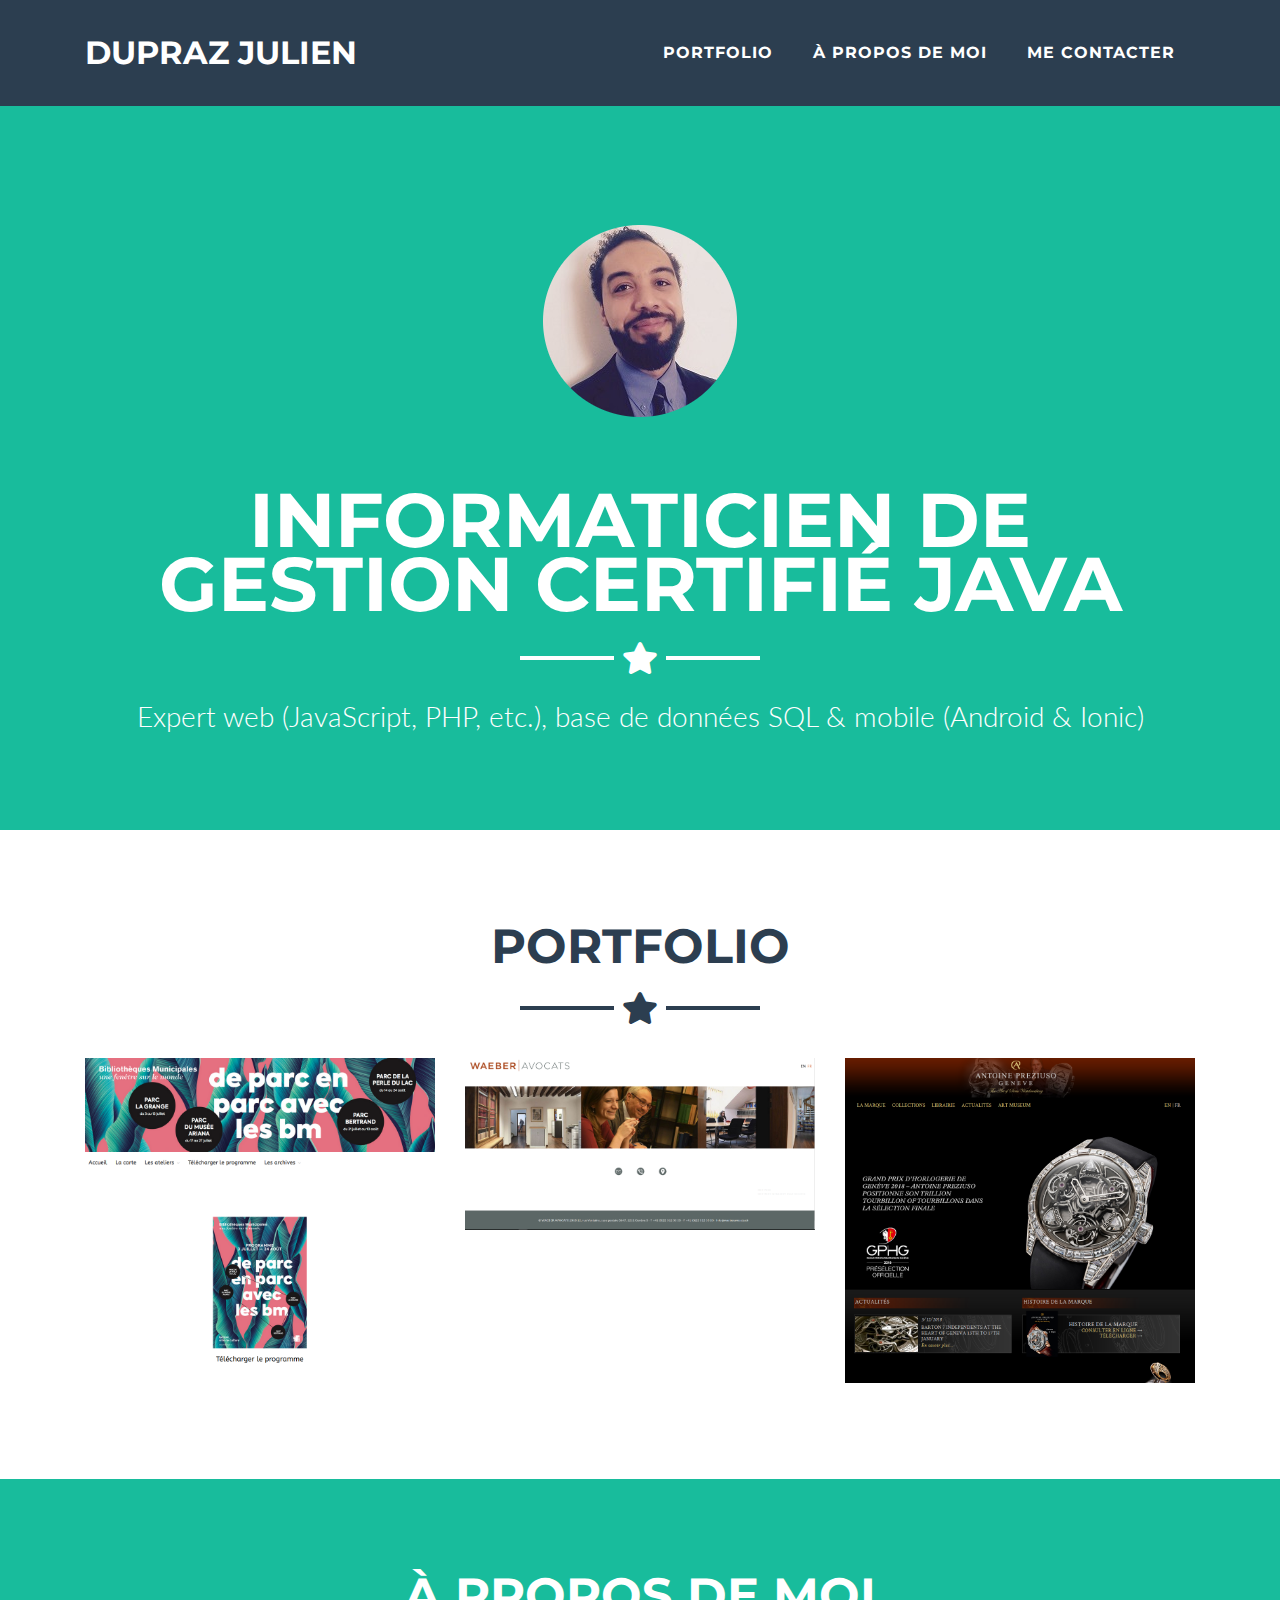
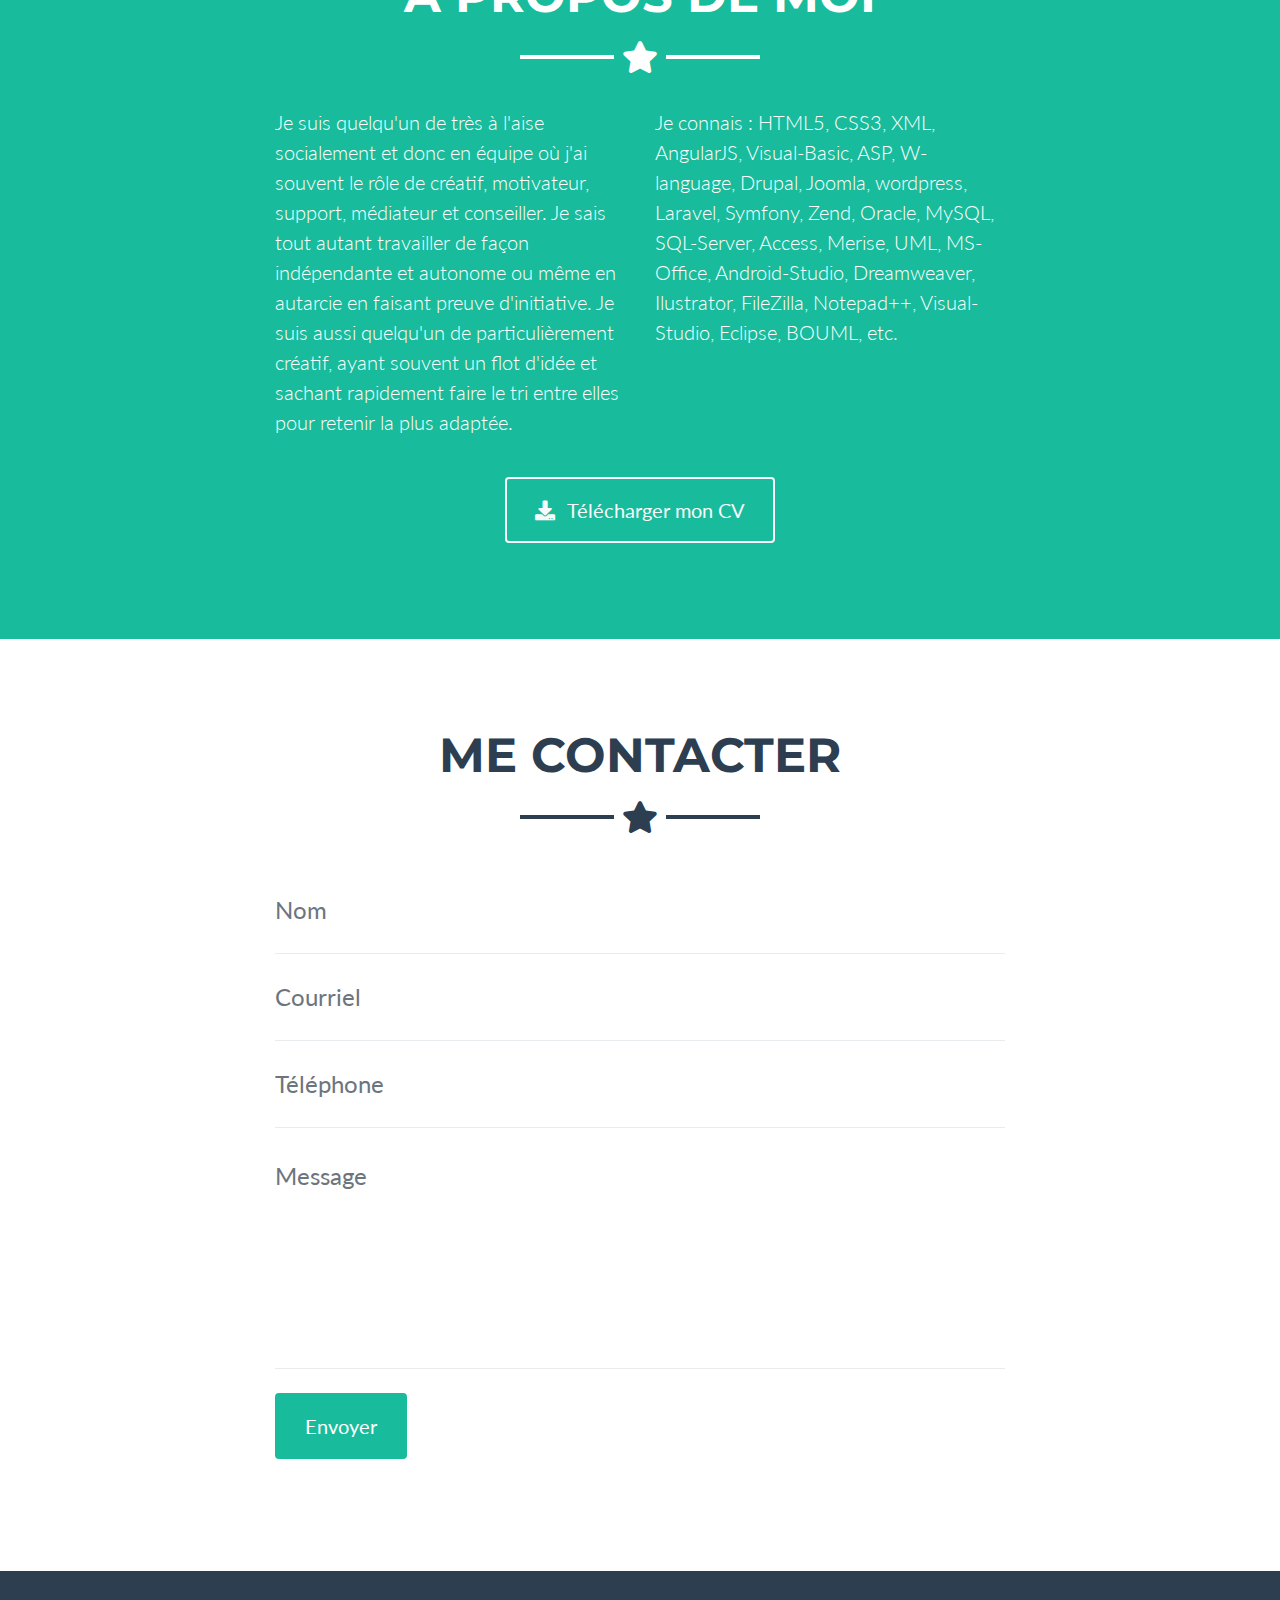
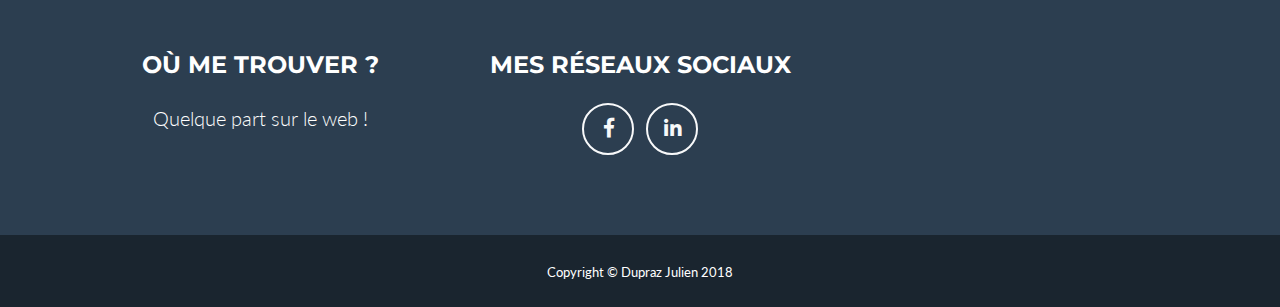
==== index.html @ ced437d7 "Initial Commit" ====
<!DOCTYPE html>
<html lang="en">

  <head>

    <meta charset="utf-8">
    <meta name="viewport" content="width=device-width, initial-scale=1, shrink-to-fit=no">
    <meta name="description" content="">
    <meta name="author" content="">

    <title>Dupraz Julien - Portfolio</title>

    <!-- Bootstrap core CSS -->
    <link href="vendor/bootstrap/css/bootstrap.min.css" rel="stylesheet">

    <!-- Custom fonts for this template -->
    <link href="vendor/fontawesome-free/css/all.min.css" rel="stylesheet" type="text/css">
    <link href="https://fonts.googleapis.com/css?family=Montserrat:400,700" rel="stylesheet" type="text/css">
    <link href="https://fonts.googleapis.com/css?family=Lato:400,700,400italic,700italic" rel="stylesheet" type="text/css">

    <!-- Plugin CSS -->
    <link href="vendor/magnific-popup/magnific-popup.css" rel="stylesheet" type="text/css">

    <!-- Custom styles for this template -->
    <link href="css/freelancer.min.css" rel="stylesheet">

  </head>

  <body id="page-top">

    <!-- Navigation -->
    <nav class="navbar navbar-expand-lg bg-secondary fixed-top text-uppercase" id="mainNav">
      <div class="container">
        <a class="navbar-brand js-scroll-trigger" href="#page-top">Dupraz Julien</a>
        <button class="navbar-toggler navbar-toggler-right text-uppercase bg-primary text-white rounded" type="button" data-toggle="collapse" data-target="#navbarResponsive" aria-controls="navbarResponsive" aria-expanded="false" aria-label="Toggle navigation">
          Menu
          <i class="fas fa-bars"></i>
        </button>
        <div class="collapse navbar-collapse" id="navbarResponsive">
          <ul class="navbar-nav ml-auto">
            <li class="nav-item mx-0 mx-lg-1">
              <a class="nav-link py-3 px-0 px-lg-3 rounded js-scroll-trigger" href="#portfolio">Portfolio</a>
            </li>
            <li class="nav-item mx-0 mx-lg-1">
              <a class="nav-link py-3 px-0 px-lg-3 rounded js-scroll-trigger" href="#about">À propos de moi</a>
            </li>
            <li class="nav-item mx-0 mx-lg-1">
              <a class="nav-link py-3 px-0 px-lg-3 rounded js-scroll-trigger" href="#contact">Me contacter</a>
            </li>
          </ul>
        </div>
      </div>
    </nav>

    <!-- Header -->
    <header class="masthead bg-primary text-white text-center">
      <div class="container">
        <img class="img-fluid mb-5 d-block mx-auto" src="img/profil.png" alt="">
        <h1 class="text-uppercase mb-0">Informaticien de gestion certifié Java</h1>
        <hr class="star-light">
        <h2 class="font-weight-light mb-0">Expert web (JavaScript, PHP, etc.), base de données SQL & mobile (Android & Ionic)</h2>
      </div>
    </header>

    <!-- Portfolio Grid Section -->
    <section class="portfolio" id="portfolio">
      <div class="container">
        <h2 class="text-center text-uppercase text-secondary mb-0">Portfolio</h2>
        <hr class="star-dark mb-5">
        <div class="row">
          <div class="col-md-6 col-lg-4">
            <a class="portfolio-item d-block mx-auto" href="#portfolio-modal-1">
              <div class="portfolio-item-caption d-flex position-absolute h-100 w-100">
                <div class="portfolio-item-caption-content my-auto w-100 text-center text-white">
                  <i class="fas fa-search-plus fa-3x"></i>
                </div>
              </div>
              <img class="img-fluid" src="img/portfolio/BM.PNG" alt="">
            </a>
          </div>
          <div class="col-md-6 col-lg-4">
            <a class="portfolio-item d-block mx-auto" href="#portfolio-modal-2">
              <div class="portfolio-item-caption d-flex position-absolute h-100 w-100">
                <div class="portfolio-item-caption-content my-auto w-100 text-center text-white">
                  <i class="fas fa-search-plus fa-3x"></i>
                </div>
              </div>
              <img class="img-fluid" src="img/portfolio/Waeber.PNG" alt="">
            </a>
          </div>
          <div class="col-md-6 col-lg-4">
            <a class="portfolio-item d-block mx-auto" href="#portfolio-modal-3">
              <div class="portfolio-item-caption d-flex position-absolute h-100 w-100">
                <div class="portfolio-item-caption-content my-auto w-100 text-center text-white">
                  <i class="fas fa-search-plus fa-3x"></i>
                </div>
              </div>
              <img class="img-fluid" src="img/portfolio/Antoine.PNG" alt="">
            </a>
          </div>
        <!-- <div class="col-md-6 col-lg-4">
            <a class="portfolio-item d-block mx-auto" href="#portfolio-modal-4">
              <div class="portfolio-item-caption d-flex position-absolute h-100 w-100">
                <div class="portfolio-item-caption-content my-auto w-100 text-center text-white">
                  <i class="fas fa-search-plus fa-3x"></i>
                </div>
              </div>
              <img class="img-fluid" src="img/portfolio/game.png" alt="">
            </a>
          </div>
          <div class="col-md-6 col-lg-4">
            <a class="portfolio-item d-block mx-auto" href="#portfolio-modal-5">
              <div class="portfolio-item-caption d-flex position-absolute h-100 w-100">
                <div class="portfolio-item-caption-content my-auto w-100 text-center text-white">
                  <i class="fas fa-search-plus fa-3x"></i>
                </div>
              </div>
              <img class="img-fluid" src="img/portfolio/safe.png" alt="">
            </a>
          </div>
          <div class="col-md-6 col-lg-4">
            <a class="portfolio-item d-block mx-auto" href="#portfolio-modal-6">
              <div class="portfolio-item-caption d-flex position-absolute h-100 w-100">
                <div class="portfolio-item-caption-content my-auto w-100 text-center text-white">
                  <i class="fas fa-search-plus fa-3x"></i>
                </div>
              </div>
              <img class="img-fluid" src="img/portfolio/submarine.png" alt="">
            </a>
          </div> -->
        </div> 
      </div> 
    </section>

    <!-- About Section -->
    <section class="bg-primary text-white mb-0" id="about">
      <div class="container">
        <h2 class="text-center text-uppercase text-white">À propos de moi</h2>
        <hr class="star-light mb-5">
        <div class="row">
          <div class="col-lg-4 ml-auto">
            <p class="lead">Je suis quelqu'un de très à l'aise socialement et donc en équipe où j'ai souvent le rôle de créatif, motivateur, support, médiateur et conseiller. Je sais tout autant travailler de façon indépendante et autonome ou même en autarcie en faisant preuve d'initiative. Je suis aussi quelqu'un de particulièrement créatif, ayant souvent un flot d'idée et sachant rapidement faire le tri entre elles pour retenir la plus adaptée.</p>
          </div>
          <div class="col-lg-4 mr-auto">
            <p class="lead">Je connais : HTML5, CSS3, XML, AngularJS, Visual-Basic, ASP, W-language, Drupal, Joomla, wordpress, Laravel, Symfony, Zend, Oracle, MySQL, SQL-Server, Access, Merise, UML, MS-Office, Android-Studio, Dreamweaver, Ilustrator, FileZilla, Notepad++, Visual-Studio, Eclipse, BOUML, etc.</p>
          </div>
        </div>
        <div class="text-center mt-4">
          <a class="btn btn-xl btn-outline-light" href="doc/Dupraz Julien - Curriculum vitae.pdf">
            <i class="fas fa-download mr-2"></i>
            Télécharger mon CV
          </a>
        </div>
      </div>
    </section>

    <!-- Contact Section -->
    <section id="contact">
      <div class="container">
        <h2 class="text-center text-uppercase text-secondary mb-0">Me contacter</h2>
        <hr class="star-dark mb-5">
        <div class="row">
          <div class="col-lg-8 mx-auto">
            <!-- To configure the contact form email address, go to mail/contact_me.php and update the email address in the PHP file on line 19. -->
            <!-- The form should work on most web servers, but if the form is not working you may need to configure your web server differently. -->
            <form name="sentMessage" id="contactForm" novalidate="novalidate">
              <div class="control-group">
                <div class="form-group floating-label-form-group controls mb-0 pb-2">
                  <label>Nom</label>
                  <input class="form-control" id="name" type="text" placeholder="Nom" required="required" data-validation-required-message="Please enter your name.">
                  <p class="help-block text-danger"></p>
                </div>
              </div>
              <div class="control-group">
                <div class="form-group floating-label-form-group controls mb-0 pb-2">
                  <label>Courriel</label>
                  <input class="form-control" id="email" type="email" placeholder="Courriel" required="required" data-validation-required-message="Please enter your email address.">
                  <p class="help-block text-danger"></p>
                </div>
              </div>
              <div class="control-group">
                <div class="form-group floating-label-form-group controls mb-0 pb-2">
                  <label>Téléphone</label>
                  <input class="form-control" id="phone" type="tel" placeholder="Téléphone" required="required" data-validation-required-message="Please enter your phone number.">
                  <p class="help-block text-danger"></p>
                </div>
              </div>
              <div class="control-group">
                <div class="form-group floating-label-form-group controls mb-0 pb-2">
                  <label>Message</label>
                  <textarea class="form-control" id="message" rows="5" placeholder="Message" required="required" data-validation-required-message="Please enter a message."></textarea>
                  <p class="help-block text-danger"></p>
                </div>
              </div>
              <br>
              <div id="success"></div>
              <div class="form-group">
                <button type="submit" class="btn btn-primary btn-xl" id="sendMessageButton">Envoyer</button>
              </div>
            </form>
          </div>
        </div>
      </div>
    </section>

    <!-- Footer -->
    <footer class="footer text-center">
      <div class="container">
        <div class="row">
          <div class="col-md-4 mb-5 mb-lg-0">
            <h4 class="text-uppercase mb-4">Où me trouver ?</h4>
            <p class="lead mb-0">Quelque part sur le web ! </p>
              
          </div>
          <div class="col-md-4 mb-5 mb-lg-0">
            <h4 class="text-uppercase mb-4">Mes réseaux sociaux </h4>
            <ul class="list-inline mb-0">
              <li class="list-inline-item">
                <a class="btn btn-outline-light btn-social text-center rounded-circle" href="https://www.facebook.com/julien.dupraz.31">
                  <i class="fab fa-fw fa-facebook-f"></i>
                </a>
              </li>
             <!-- <li class="list-inline-item">
                <a class="btn btn-outline-light btn-social text-center rounded-circle" href="#">
                  <i class="fab fa-fw fa-google-plus-g"></i>
                </a>
              </li>-->
            <!--  <li class="list-inline-item">
                <a class="btn btn-outline-light btn-social text-center rounded-circle" href="#">
                  <i class="fab fa-fw fa-twitter"></i>
                </a>
              </li>-->
              <li class="list-inline-item">
                <a class="btn btn-outline-light btn-social text-center rounded-circle" href="https://www.linkedin.com/in/julien-dupraz-b494b4a5/">
                  <i class="fab fa-fw fa-linkedin-in"></i>
                </a>
              </li>
            <!--  <li class="list-inline-item">
                <a class="btn btn-outline-light btn-social text-center rounded-circle" href="#">
                  <i class="fab fa-fw fa-dribbble"></i>
                </a>
              </li>-->
            </ul>
          </div>
        <!--  <div class="col-md-4">
            <h4 class="text-uppercase mb-4">About Freelancer</h4>
            <p class="lead mb-0">Freelance is a free to use, open source Bootstrap theme created by
              <a href="http://startbootstrap.com">Start Bootstrap</a>.</p>
          </div>
        </div> -->
      </div>
    </footer>

    <div class="copyright py-4 text-center text-white">
      <div class="container">
        <small>Copyright &copy; Dupraz Julien 2018</small>
      </div>
    </div>

    <!-- Scroll to Top Button (Only visible on small and extra-small screen sizes) -->
    <div class="scroll-to-top d-lg-none position-fixed ">
      <a class="js-scroll-trigger d-block text-center text-white rounded" href="#page-top">
        <i class="fa fa-chevron-up"></i>
      </a>
    </div>

    <!-- Portfolio Modals -->

    <!-- Portfolio Modal 1 -->
    <div class="portfolio-modal mfp-hide" id="portfolio-modal-1">
      <div class="portfolio-modal-dialog bg-white">
        <a class="close-button d-none d-md-block portfolio-modal-dismiss" href="#">
          <i class="fa fa-3x fa-times"></i>
        </a>
        <div class="container text-center">
          <div class="row">
            <div class="col-lg-8 mx-auto">
              <h2 class="text-secondary text-uppercase mb-0">De parcs en parcs - Pour la bibliothèque municipale</h2>
              <hr class="star-dark mb-5">
              <img class="img-fluid mb-5" src="img/portfolio/BM.PNG" alt="">
              <p class="mb-5">Développement d'un site pour mettre en avant les activités numériques de la bibliothèque municipale. <a href="http://www.mediationbm.ch">Voir le site ici</a> </p>
              <a class="btn btn-primary btn-lg rounded-pill portfolio-modal-dismiss" href="#">
                <i class="fa fa-close"></i>
                Fermer</a>
            </div>
          </div>
        </div>
      </div>
    </div>

    <!-- Portfolio Modal 2 -->
    <div class="portfolio-modal mfp-hide" id="portfolio-modal-2">
      <div class="portfolio-modal-dialog bg-white">
        <a class="close-button d-none d-md-block portfolio-modal-dismiss" href="#">
          <i class="fa fa-3x fa-times"></i>
        </a>
        <div class="container text-center">
          <div class="row">
            <div class="col-lg-8 mx-auto">
              <h2 class="text-secondary text-uppercase mb-0">Site d'entreprise - Pour Waeber Avocats</h2>
              <hr class="star-dark mb-5">
              <img class="img-fluid mb-5" src="img/portfolio/Waeber.PNG" alt="">
              <p class="mb-5">Développement d'un présententant le cabinet, ses avocats, ses activités, publications, etc. <a href="https://www.waeberavocats.ch">Voir le site ici</a></p>
              <a class="btn btn-primary btn-lg rounded-pill portfolio-modal-dismiss" href="#">
                <i class="fa fa-close"></i>
                Fermer</a>
            </div>
          </div>
        </div>
      </div>
    </div>

    <!-- Portfolio Modal 3 -->
    <div class="portfolio-modal mfp-hide" id="portfolio-modal-3">
      <div class="portfolio-modal-dialog bg-white">
        <a class="close-button d-none d-md-block portfolio-modal-dismiss" href="#">
          <i class="fa fa-3x fa-times"></i>
        </a>
        <div class="container text-center">
          <div class="row">
            <div class="col-lg-8 mx-auto">
              <h2 class="text-secondary text-uppercase mb-0">Site vitrine - Pour Antoine Preziuso</h2>
              <hr class="star-dark mb-5">
              <img class="img-fluid mb-5" src="img/portfolio/Antoine.PNG" alt="">
              <p class="mb-5">Développment d'un site vitrine montrant le savoir faire et les technologies utilisées lors de la création de montre de luxe par Antoine Preziuso. <a href="http://www.antoine-preziuso.com/fr/">Voir le site ici</a></p>
              <a class="btn btn-primary btn-lg rounded-pill portfolio-modal-dismiss" href="#">
                <i class="fa fa-close"></i>
                Femer</a>
            </div>
          </div>
        </div>
      </div>
    </div>

    <!-- Portfolio Modal 4 -->
    <!--<div class="portfolio-modal mfp-hide" id="portfolio-modal-4">
      <div class="portfolio-modal-dialog bg-white">
        <a class="close-button d-none d-md-block portfolio-modal-dismiss" href="#">
          <i class="fa fa-3x fa-times"></i>
        </a>
        <div class="container text-center">
          <div class="row">
            <div class="col-lg-8 mx-auto">
              <h2 class="text-secondary text-uppercase mb-0">Project Name</h2>
              <hr class="star-dark mb-5">
              <img class="img-fluid mb-5" src="img/portfolio/game.png" alt="">
              <p class="mb-5">Lorem ipsum dolor sit amet, consectetur adipisicing elit. Mollitia neque assumenda ipsam nihil, molestias magnam, recusandae quos quis inventore quisquam velit asperiores, vitae? Reprehenderit soluta, eos quod consequuntur itaque. Nam.</p>
              <a class="btn btn-primary btn-lg rounded-pill portfolio-modal-dismiss" href="#">
                <i class="fa fa-close"></i>
                Close Project</a>
            </div>
          </div>
        </div>
      </div>
    </div> -->

    <!-- Portfolio Modal 5 -->
    <!--<div class="portfolio-modal mfp-hide" id="portfolio-modal-5">
      <div class="portfolio-modal-dialog bg-white">
        <a class="close-button d-none d-md-block portfolio-modal-dismiss" href="#">
          <i class="fa fa-3x fa-times"></i>
        </a>
        <div class="container text-center">
          <div class="row">
            <div class="col-lg-8 mx-auto">
              <h2 class="text-secondary text-uppercase mb-0">Project Name</h2>
              <hr class="star-dark mb-5">
              <img class="img-fluid mb-5" src="img/portfolio/safe.png" alt="">
              <p class="mb-5">Lorem ipsum dolor sit amet, consectetur adipisicing elit. Mollitia neque assumenda ipsam nihil, molestias magnam, recusandae quos quis inventore quisquam velit asperiores, vitae? Reprehenderit soluta, eos quod consequuntur itaque. Nam.</p>
              <a class="btn btn-primary btn-lg rounded-pill portfolio-modal-dismiss" href="#">
                <i class="fa fa-close"></i>
                Close Project</a>
            </div>
          </div>
        </div>
      </div>
    </div> -->

    <!-- Portfolio Modal 6 -->
    <!--<div class="portfolio-modal mfp-hide" id="portfolio-modal-6">
      <div class="portfolio-modal-dialog bg-white">
        <a class="close-button d-none d-md-block portfolio-modal-dismiss" href="#">
          <i class="fa fa-3x fa-times"></i>
        </a>
        <div class="container text-center">
          <div class="row">
            <div class="col-lg-8 mx-auto">
              <h2 class="text-secondary text-uppercase mb-0">Project Name</h2>
              <hr class="star-dark mb-5">
              <img class="img-fluid mb-5" src="img/portfolio/submarine.png" alt="">
              <p class="mb-5">Lorem ipsum dolor sit amet, consectetur adipisicing elit. Mollitia neque assumenda ipsam nihil, molestias magnam, recusandae quos quis inventore quisquam velit asperiores, vitae? Reprehenderit soluta, eos quod consequuntur itaque. Nam.</p>
              <a class="btn btn-primary btn-lg rounded-pill portfolio-modal-dismiss" href="#">
                <i class="fa fa-close"></i>
                Close Project</a>
            </div>
          </div>
        </div>
      </div>
    </div> -->

    <!-- Bootstrap core JavaScript -->
    <script src="vendor/jquery/jquery.min.js"></script>
    <script src="vendor/bootstrap/js/bootstrap.bundle.min.js"></script>

    <!-- Plugin JavaScript -->
    <script src="vendor/jquery-easing/jquery.easing.min.js"></script>
    <script src="vendor/magnific-popup/jquery.magnific-popup.min.js"></script>

    <!-- Contact Form JavaScript -->
    <script src="js/jqBootstrapValidation.js"></script>
    <script src="js/contact_me.js"></script>

    <!-- Custom scripts for this template -->
    <script src="js/freelancer.min.js"></script>

  </body>

</html>
---- vendor/fontawesome-free/css/all.min.css ----
/*!
 * Font Awesome Free 5.3.1 by @fontawesome - https://fontawesome.com
 * License - https://fontawesome.com/license/free (Icons: CC BY 4.0, Fonts: SIL OFL 1.1, Code: MIT License)
 */
.fa,.fab,.fal,.far,.fas{-moz-osx-font-smoothing:grayscale;-webkit-font-smoothing:antialiased;display:inline-block;font-style:normal;font-variant:normal;text-rendering:auto;line-height:1}.fa-lg{font-size:1.33333em;line-height:.75em;vertical-align:-.0667em}.fa-xs{font-size:.75em}.fa-sm{font-size:.875em}.fa-1x{font-size:1em}.fa-2x{font-size:2em}.fa-3x{font-size:3em}.fa-4x{font-size:4em}.fa-5x{font-size:5em}.fa-6x{font-size:6em}.fa-7x{font-size:7em}.fa-8x{font-size:8em}.fa-9x{font-size:9em}.fa-10x{font-size:10em}.fa-fw{text-align:center;width:1.25em}.fa-ul{list-style-type:none;margin-left:2.5em;padding-left:0}.fa-ul>li{position:relative}.fa-li{left:-2em;position:absolute;text-align:center;width:2em;line-height:inherit}.fa-border{border:.08em solid #eee;border-radius:.1em;padding:.2em .25em .15em}.fa-pull-left{float:left}.fa-pull-right{float:right}.fa.fa-pull-left,.fab.fa-pull-left,.fal.fa-pull-left,.far.fa-pull-left,.fas.fa-pull-left{margin-right:.3em}.fa.fa-pull-right,.fab.fa-pull-right,.fal.fa-pull-right,.far.fa-pull-right,.fas.fa-pull-right{margin-left:.3em}.fa-spin{animation:fa-spin 2s infinite linear}.fa-pulse{animation:fa-spin 1s infinite steps(8)}@keyframes fa-spin{0%{transform:rotate(0deg)}to{transform:rotate(1turn)}}.fa-rotate-90{-ms-filter:"progid:DXImageTransform.Microsoft.BasicImage(rotation=1)";transform:rotate(90deg)}.fa-rotate-180{-ms-filter:"progid:DXImageTransform.Microsoft.BasicImage(rotation=2)";transform:rotate(180deg)}.fa-rotate-270{-ms-filter:"progid:DXImageTransform.Microsoft.BasicImage(rotation=3)";transform:rotate(270deg)}.fa-flip-horizontal{-ms-filter:"progid:DXImageTransform.Microsoft.BasicImage(rotation=0, mirror=1)";transform:scaleX(-1)}.fa-flip-vertical{transform:scaleY(-1)}.fa-flip-horizontal.fa-flip-vertical,.fa-flip-vertical{-ms-filter:"progid:DXImageTransform.Microsoft.BasicImage(rotation=2, mirror=1)"}.fa-flip-horizontal.fa-flip-vertical{transform:scale(-1)}:root .fa-flip-horizontal,:root .fa-flip-vertical,:root .fa-rotate-90,:root .fa-rotate-180,:root .fa-rotate-270{-webkit-filter:none;filter:none}.fa-stack{display:inline-block;height:2em;line-height:2em;position:relative;vertical-align:middle;width:2em}.fa-stack-1x,.fa-stack-2x{left:0;position:absolute;text-align:center;width:100%}.fa-stack-1x{line-height:inherit}.fa-stack-2x{font-size:2em}.fa-inverse{color:#fff}.fa-500px:before{content:"\f26e"}.fa-accessible-icon:before{content:"\f368"}.fa-accusoft:before{content:"\f369"}.fa-ad:before{content:"\f641"}.fa-address-book:before{content:"\f2b9"}.fa-address-card:before{content:"\f2bb"}.fa-adjust:before{content:"\f042"}.fa-adn:before{content:"\f170"}.fa-adversal:before{content:"\f36a"}.fa-affiliatetheme:before{content:"\f36b"}.fa-air-freshener:before{content:"\f5d0"}.fa-algolia:before{content:"\f36c"}.fa-align-center:before{content:"\f037"}.fa-align-justify:before{content:"\f039"}.fa-align-left:before{content:"\f036"}.fa-align-right:before{content:"\f038"}.fa-alipay:before{content:"\f642"}.fa-allergies:before{content:"\f461"}.fa-amazon:before{content:"\f270"}.fa-amazon-pay:before{content:"\f42c"}.fa-ambulance:before{content:"\f0f9"}.fa-american-sign-language-interpreting:before{content:"\f2a3"}.fa-amilia:before{content:"\f36d"}.fa-anchor:before{content:"\f13d"}.fa-android:before{content:"\f17b"}.fa-angellist:before{content:"\f209"}.fa-angle-double-down:before{content:"\f103"}.fa-angle-double-left:before{content:"\f100"}.fa-angle-double-right:before{content:"\f101"}.fa-angle-double-up:before{content:"\f102"}.fa-angle-down:before{content:"\f107"}.fa-angle-left:before{content:"\f104"}.fa-angle-right:before{content:"\f105"}.fa-angle-up:before{content:"\f106"}.fa-angry:before{content:"\f556"}.fa-angrycreative:before{content:"\f36e"}.fa-angular:before{content:"\f420"}.fa-ankh:before{content:"\f644"}.fa-app-store:before{content:"\f36f"}.fa-app-store-ios:before{content:"\f370"}.fa-apper:before{content:"\f371"}.fa-apple:before{content:"\f179"}.fa-apple-alt:before{content:"\f5d1"}.fa-apple-pay:before{content:"\f415"}.fa-archive:before{content:"\f187"}.fa-archway:before{content:"\f557"}.fa-arrow-alt-circle-down:before{content:"\f358"}.fa-arrow-alt-circle-left:before{content:"\f359"}.fa-arrow-alt-circle-right:before{content:"\f35a"}.fa-arrow-alt-circle-up:before{content:"\f35b"}.fa-arrow-circle-down:before{content:"\f0ab"}.fa-arrow-circle-left:before{content:"\f0a8"}.fa-arrow-circle-right:before{content:"\f0a9"}.fa-arrow-circle-up:before{content:"\f0aa"}.fa-arrow-down:before{content:"\f063"}.fa-arrow-left:before{content:"\f060"}.fa-arrow-right:before{content:"\f061"}.fa-arrow-up:before{content:"\f062"}.fa-arrows-alt:before{content:"\f0b2"}.fa-arrows-alt-h:before{content:"\f337"}.fa-arrows-alt-v:before{content:"\f338"}.fa-assistive-listening-systems:before{content:"\f2a2"}.fa-asterisk:before{content:"\f069"}.fa-asymmetrik:before{content:"\f372"}.fa-at:before{content:"\f1fa"}.fa-atlas:before{content:"\f558"}.fa-atom:before{content:"\f5d2"}.fa-audible:before{content:"\f373"}.fa-audio-description:before{content:"\f29e"}.fa-autoprefixer:before{content:"\f41c"}.fa-avianex:before{content:"\f374"}.fa-aviato:before{content:"\f421"}.fa-award:before{content:"\f559"}.fa-aws:before{content:"\f375"}.fa-backspace:before{content:"\f55a"}.fa-backward:before{content:"\f04a"}.fa-balance-scale:before{content:"\f24e"}.fa-ban:before{content:"\f05e"}.fa-band-aid:before{content:"\f462"}.fa-bandcamp:before{content:"\f2d5"}.fa-barcode:before{content:"\f02a"}.fa-bars:before{content:"\f0c9"}.fa-baseball-ball:before{content:"\f433"}.fa-basketball-ball:before{content:"\f434"}.fa-bath:before{content:"\f2cd"}.fa-battery-empty:before{content:"\f244"}.fa-battery-full:before{content:"\f240"}.fa-battery-half:before{content:"\f242"}.fa-battery-quarter:before{content:"\f243"}.fa-battery-three-quarters:before{content:"\f241"}.fa-bed:before{content:"\f236"}.fa-beer:before{content:"\f0fc"}.fa-behance:before{content:"\f1b4"}.fa-behance-square:before{content:"\f1b5"}.fa-bell:before{content:"\f0f3"}.fa-bell-slash:before{content:"\f1f6"}.fa-bezier-curve:before{content:"\f55b"}.fa-bible:before{content:"\f647"}.fa-bicycle:before{content:"\f206"}.fa-bimobject:before{content:"\f378"}.fa-binoculars:before{content:"\f1e5"}.fa-birthday-cake:before{content:"\f1fd"}.fa-bitbucket:before{content:"\f171"}.fa-bitcoin:before{content:"\f379"}.fa-bity:before{content:"\f37a"}.fa-black-tie:before{content:"\f27e"}.fa-blackberry:before{content:"\f37b"}.fa-blender:before{content:"\f517"}.fa-blind:before{content:"\f29d"}.fa-blogger:before{content:"\f37c"}.fa-blogger-b:before{content:"\f37d"}.fa-bluetooth:before{content:"\f293"}.fa-bluetooth-b:before{content:"\f294"}.fa-bold:before{content:"\f032"}.fa-bolt:before{content:"\f0e7"}.fa-bomb:before{content:"\f1e2"}.fa-bone:before{content:"\f5d7"}.fa-bong:before{content:"\f55c"}.fa-book:before{content:"\f02d"}.fa-book-open:before{content:"\f518"}.fa-book-reader:before{content:"\f5da"}.fa-bookmark:before{content:"\f02e"}.fa-bowling-ball:before{content:"\f436"}.fa-box:before{content:"\f466"}.fa-box-open:before{content:"\f49e"}.fa-boxes:before{content:"\f468"}.fa-braille:before{content:"\f2a1"}.fa-brain:before{content:"\f5dc"}.fa-briefcase:before{content:"\f0b1"}.fa-briefcase-medical:before{content:"\f469"}.fa-broadcast-tower:before{content:"\f519"}.fa-broom:before{content:"\f51a"}.fa-brush:before{content:"\f55d"}.fa-btc:before{content:"\f15a"}.fa-bug:before{content:"\f188"}.fa-building:before{content:"\f1ad"}.fa-bullhorn:before{content:"\f0a1"}.fa-bullseye:before{content:"\f140"}.fa-burn:before{content:"\f46a"}.fa-buromobelexperte:before{content:"\f37f"}.fa-bus:before{content:"\f207"}.fa-bus-alt:before{content:"\f55e"}.fa-business-time:before{content:"\f64a"}.fa-buysellads:before{content:"\f20d"}.fa-calculator:before{content:"\f1ec"}.fa-calendar:before{content:"\f133"}.fa-calendar-alt:before{content:"\f073"}.fa-calendar-check:before{content:"\f274"}.fa-calendar-minus:before{content:"\f272"}.fa-calendar-plus:before{content:"\f271"}.fa-calendar-times:before{content:"\f273"}.fa-camera:before{content:"\f030"}.fa-camera-retro:before{content:"\f083"}.fa-cannabis:before{content:"\f55f"}.fa-capsules:before{content:"\f46b"}.fa-car:before{content:"\f1b9"}.fa-car-alt:before{content:"\f5de"}.fa-car-battery:before{content:"\f5df"}.fa-car-crash:before{content:"\f5e1"}.fa-car-side:before{content:"\f5e4"}.fa-caret-down:before{content:"\f0d7"}.fa-caret-left:before{content:"\f0d9"}.fa-caret-right:before{content:"\f0da"}.fa-caret-square-down:before{content:"\f150"}.fa-caret-square-left:before{content:"\f191"}.fa-caret-square-right:before{content:"\f152"}.fa-caret-square-up:before{content:"\f151"}.fa-caret-up:before{content:"\f0d8"}.fa-cart-arrow-down:before{content:"\f218"}.fa-cart-plus:before{content:"\f217"}.fa-cc-amazon-pay:before{content:"\f42d"}.fa-cc-amex:before{content:"\f1f3"}.fa-cc-apple-pay:before{content:"\f416"}.fa-cc-diners-club:before{content:"\f24c"}.fa-cc-discover:before{content:"\f1f2"}.fa-cc-jcb:before{content:"\f24b"}.fa-cc-mastercard:before{content:"\f1f1"}.fa-cc-paypal:before{content:"\f1f4"}.fa-cc-stripe:before{content:"\f1f5"}.fa-cc-visa:before{content:"\f1f0"}.fa-centercode:before{content:"\f380"}.fa-certificate:before{content:"\f0a3"}.fa-chalkboard:before{content:"\f51b"}.fa-chalkboard-teacher:before{content:"\f51c"}.fa-charging-station:before{content:"\f5e7"}.fa-chart-area:before{content:"\f1fe"}.fa-chart-bar:before{content:"\f080"}.fa-chart-line:before{content:"\f201"}.fa-chart-pie:before{content:"\f200"}.fa-check:before{content:"\f00c"}.fa-check-circle:before{content:"\f058"}.fa-check-double:before{content:"\f560"}.fa-check-square:before{content:"\f14a"}.fa-chess:before{content:"\f439"}.fa-chess-bishop:before{content:"\f43a"}.fa-chess-board:before{content:"\f43c"}.fa-chess-king:before{content:"\f43f"}.fa-chess-knight:before{content:"\f441"}.fa-chess-pawn:before{content:"\f443"}.fa-chess-queen:before{content:"\f445"}.fa-chess-rook:before{content:"\f447"}.fa-chevron-circle-down:before{content:"\f13a"}.fa-chevron-circle-left:before{content:"\f137"}.fa-chevron-circle-right:before{content:"\f138"}.fa-chevron-circle-up:before{content:"\f139"}.fa-chevron-down:before{content:"\f078"}.fa-chevron-left:before{content:"\f053"}.fa-chevron-right:before{content:"\f054"}.fa-chevron-up:before{content:"\f077"}.fa-child:before{content:"\f1ae"}.fa-chrome:before{content:"\f268"}.fa-church:before{content:"\f51d"}.fa-circle:before{content:"\f111"}.fa-circle-notch:before{content:"\f1ce"}.fa-city:before{content:"\f64f"}.fa-clipboard:before{content:"\f328"}.fa-clipboard-check:before{content:"\f46c"}.fa-clipboard-list:before{content:"\f46d"}.fa-clock:before{content:"\f017"}.fa-clone:before{content:"\f24d"}.fa-closed-captioning:before{content:"\f20a"}.fa-cloud:before{content:"\f0c2"}.fa-cloud-download-alt:before{content:"\f381"}.fa-cloud-upload-alt:before{content:"\f382"}.fa-cloudscale:before{content:"\f383"}.fa-cloudsmith:before{content:"\f384"}.fa-cloudversify:before{content:"\f385"}.fa-cocktail:before{content:"\f561"}.fa-code:before{content:"\f121"}.fa-code-branch:before{content:"\f126"}.fa-codepen:before{content:"\f1cb"}.fa-codiepie:before{content:"\f284"}.fa-coffee:before{content:"\f0f4"}.fa-cog:before{content:"\f013"}.fa-cogs:before{content:"\f085"}.fa-coins:before{content:"\f51e"}.fa-columns:before{content:"\f0db"}.fa-comment:before{content:"\f075"}.fa-comment-alt:before{content:"\f27a"}.fa-comment-dollar:before{content:"\f651"}.fa-comment-dots:before{content:"\f4ad"}.fa-comment-slash:before{content:"\f4b3"}.fa-comments:before{content:"\f086"}.fa-comments-dollar:before{content:"\f653"}.fa-compact-disc:before{content:"\f51f"}.fa-compass:before{content:"\f14e"}.fa-compress:before{content:"\f066"}.fa-concierge-bell:before{content:"\f562"}.fa-connectdevelop:before{content:"\f20e"}.fa-contao:before{content:"\f26d"}.fa-cookie:before{content:"\f563"}.fa-cookie-bite:before{content:"\f564"}.fa-copy:before{content:"\f0c5"}.fa-copyright:before{content:"\f1f9"}.fa-couch:before{content:"\f4b8"}.fa-cpanel:before{content:"\f388"}.fa-creative-commons:before{content:"\f25e"}.fa-creative-commons-by:before{content:"\f4e7"}.fa-creative-commons-nc:before{content:"\f4e8"}.fa-creative-commons-nc-eu:before{content:"\f4e9"}.fa-creative-commons-nc-jp:before{content:"\f4ea"}.fa-creative-commons-nd:before{content:"\f4eb"}.fa-creative-commons-pd:before{content:"\f4ec"}.fa-creative-commons-pd-alt:before{content:"\f4ed"}.fa-creative-commons-remix:before{content:"\f4ee"}.fa-creative-commons-sa:before{content:"\f4ef"}.fa-creative-commons-sampling:before{content:"\f4f0"}.fa-creative-commons-sampling-plus:before{content:"\f4f1"}.fa-creative-commons-share:before{content:"\f4f2"}.fa-credit-card:before{content:"\f09d"}.fa-crop:before{content:"\f125"}.fa-crop-alt:before{content:"\f565"}.fa-cross:before{content:"\f654"}.fa-crosshairs:before{content:"\f05b"}.fa-crow:before{content:"\f520"}.fa-crown:before{content:"\f521"}.fa-css3:before{content:"\f13c"}.fa-css3-alt:before{content:"\f38b"}.fa-cube:before{content:"\f1b2"}.fa-cubes:before{content:"\f1b3"}.fa-cut:before{content:"\f0c4"}.fa-cuttlefish:before{content:"\f38c"}.fa-d-and-d:before{content:"\f38d"}.fa-dashcube:before{content:"\f210"}.fa-database:before{content:"\f1c0"}.fa-deaf:before{content:"\f2a4"}.fa-delicious:before{content:"\f1a5"}.fa-deploydog:before{content:"\f38e"}.fa-deskpro:before{content:"\f38f"}.fa-desktop:before{content:"\f108"}.fa-deviantart:before{content:"\f1bd"}.fa-dharmachakra:before{content:"\f655"}.fa-diagnoses:before{content:"\f470"}.fa-dice:before{content:"\f522"}.fa-dice-five:before{content:"\f523"}.fa-dice-four:before{content:"\f524"}.fa-dice-one:before{content:"\f525"}.fa-dice-six:before{content:"\f526"}.fa-dice-three:before{content:"\f527"}.fa-dice-two:before{content:"\f528"}.fa-digg:before{content:"\f1a6"}.fa-digital-ocean:before{content:"\f391"}.fa-digital-tachograph:before{content:"\f566"}.fa-directions:before{content:"\f5eb"}.fa-discord:before{content:"\f392"}.fa-discourse:before{content:"\f393"}.fa-divide:before{content:"\f529"}.fa-dizzy:before{content:"\f567"}.fa-dna:before{content:"\f471"}.fa-dochub:before{content:"\f394"}.fa-docker:before{content:"\f395"}.fa-dollar-sign:before{content:"\f155"}.fa-dolly:before{content:"\f472"}.fa-dolly-flatbed:before{content:"\f474"}.fa-donate:before{content:"\f4b9"}.fa-door-closed:before{content:"\f52a"}.fa-door-open:before{content:"\f52b"}.fa-dot-circle:before{content:"\f192"}.fa-dove:before{content:"\f4ba"}.fa-download:before{content:"\f019"}.fa-draft2digital:before{content:"\f396"}.fa-drafting-compass:before{content:"\f568"}.fa-draw-polygon:before{content:"\f5ee"}.fa-dribbble:before{content:"\f17d"}.fa-dribbble-square:before{content:"\f397"}.fa-dropbox:before{content:"\f16b"}.fa-drum:before{content:"\f569"}.fa-drum-steelpan:before{content:"\f56a"}.fa-drupal:before{content:"\f1a9"}.fa-dumbbell:before{content:"\f44b"}.fa-dyalog:before{content:"\f399"}.fa-earlybirds:before{content:"\f39a"}.fa-ebay:before{content:"\f4f4"}.fa-edge:before{content:"\f282"}.fa-edit:before{content:"\f044"}.fa-eject:before{content:"\f052"}.fa-elementor:before{content:"\f430"}.fa-ellipsis-h:before{content:"\f141"}.fa-ellipsis-v:before{content:"\f142"}.fa-ello:before{content:"\f5f1"}.fa-ember:before{content:"\f423"}.fa-empire:before{content:"\f1d1"}.fa-envelope:before{content:"\f0e0"}.fa-envelope-open:before{content:"\f2b6"}.fa-envelope-open-text:before{content:"\f658"}.fa-envelope-square:before{content:"\f199"}.fa-envira:before{content:"\f299"}.fa-equals:before{content:"\f52c"}.fa-eraser:before{content:"\f12d"}.fa-erlang:before{content:"\f39d"}.fa-ethereum:before{content:"\f42e"}.fa-etsy:before{content:"\f2d7"}.fa-euro-sign:before{content:"\f153"}.fa-exchange-alt:before{content:"\f362"}.fa-exclamation:before{content:"\f12a"}.fa-exclamation-circle:before{content:"\f06a"}.fa-exclamation-triangle:before{content:"\f071"}.fa-expand:before{content:"\f065"}.fa-expand-arrows-alt:before{content:"\f31e"}.fa-expeditedssl:before{content:"\f23e"}.fa-external-link-alt:before{content:"\f35d"}.fa-external-link-square-alt:before{content:"\f360"}.fa-eye:before{content:"\f06e"}.fa-eye-dropper:before{content:"\f1fb"}.fa-eye-slash:before{content:"\f070"}.fa-facebook:before{content:"\f09a"}.fa-facebook-f:before{content:"\f39e"}.fa-facebook-messenger:before{content:"\f39f"}.fa-facebook-square:before{content:"\f082"}.fa-fast-backward:before{content:"\f049"}.fa-fast-forward:before{content:"\f050"}.fa-fax:before{content:"\f1ac"}.fa-feather:before{content:"\f52d"}.fa-feather-alt:before{content:"\f56b"}.fa-female:before{content:"\f182"}.fa-fighter-jet:before{content:"\f0fb"}.fa-file:before{content:"\f15b"}.fa-file-alt:before{content:"\f15c"}.fa-file-archive:before{content:"\f1c6"}.fa-file-audio:before{content:"\f1c7"}.fa-file-code:before{content:"\f1c9"}.fa-file-contract:before{content:"\f56c"}.fa-file-download:before{content:"\f56d"}.fa-file-excel:before{content:"\f1c3"}.fa-file-export:before{content:"\f56e"}.fa-file-image:before{content:"\f1c5"}.fa-file-import:before{content:"\f56f"}.fa-file-invoice:before{content:"\f570"}.fa-file-invoice-dollar:before{content:"\f571"}.fa-file-medical:before{content:"\f477"}.fa-file-medical-alt:before{content:"\f478"}.fa-file-pdf:before{content:"\f1c1"}.fa-file-powerpoint:before{content:"\f1c4"}.fa-file-prescription:before{content:"\f572"}.fa-file-signature:before{content:"\f573"}.fa-file-upload:before{content:"\f574"}.fa-file-video:before{content:"\f1c8"}.fa-file-word:before{content:"\f1c2"}.fa-fill:before{content:"\f575"}.fa-fill-drip:before{content:"\f576"}.fa-film:before{content:"\f008"}.fa-filter:before{content:"\f0b0"}.fa-fingerprint:before{content:"\f577"}.fa-fire:before{content:"\f06d"}.fa-fire-extinguisher:before{content:"\f134"}.fa-firefox:before{content:"\f269"}.fa-first-aid:before{content:"\f479"}.fa-first-order:before{content:"\f2b0"}.fa-first-order-alt:before{content:"\f50a"}.fa-firstdraft:before{content:"\f3a1"}.fa-fish:before{content:"\f578"}.fa-flag:before{content:"\f024"}.fa-flag-checkered:before{content:"\f11e"}.fa-flask:before{content:"\f0c3"}.fa-flickr:before{content:"\f16e"}.fa-flipboard:before{content:"\f44d"}.fa-flushed:before{content:"\f579"}.fa-fly:before{content:"\f417"}.fa-folder:before{content:"\f07b"}.fa-folder-minus:before{content:"\f65d"}.fa-folder-open:before{content:"\f07c"}.fa-folder-plus:before{content:"\f65e"}.fa-font:before{content:"\f031"}.fa-font-awesome:before{content:"\f2b4"}.fa-font-awesome-alt:before{content:"\f35c"}.fa-font-awesome-flag:before{content:"\f425"}.fa-font-awesome-logo-full:before{content:"\f4e6"}.fa-fonticons:before{content:"\f280"}.fa-fonticons-fi:before{content:"\f3a2"}.fa-football-ball:before{content:"\f44e"}.fa-fort-awesome:before{content:"\f286"}.fa-fort-awesome-alt:before{content:"\f3a3"}.fa-forumbee:before{content:"\f211"}.fa-forward:before{content:"\f04e"}.fa-foursquare:before{content:"\f180"}.fa-free-code-camp:before{content:"\f2c5"}.fa-freebsd:before{content:"\f3a4"}.fa-frog:before{content:"\f52e"}.fa-frown:before{content:"\f119"}.fa-frown-open:before{content:"\f57a"}.fa-fulcrum:before{content:"\f50b"}.fa-funnel-dollar:before{content:"\f662"}.fa-futbol:before{content:"\f1e3"}.fa-galactic-republic:before{content:"\f50c"}.fa-galactic-senate:before{content:"\f50d"}.fa-gamepad:before{content:"\f11b"}.fa-gas-pump:before{content:"\f52f"}.fa-gavel:before{content:"\f0e3"}.fa-gem:before{content:"\f3a5"}.fa-genderless:before{content:"\f22d"}.fa-get-pocket:before{content:"\f265"}.fa-gg:before{content:"\f260"}.fa-gg-circle:before{content:"\f261"}.fa-gift:before{content:"\f06b"}.fa-git:before{content:"\f1d3"}.fa-git-square:before{content:"\f1d2"}.fa-github:before{content:"\f09b"}.fa-github-alt:before{content:"\f113"}.fa-github-square:before{content:"\f092"}.fa-gitkraken:before{content:"\f3a6"}.fa-gitlab:before{content:"\f296"}.fa-gitter:before{content:"\f426"}.fa-glass-martini:before{content:"\f000"}.fa-glass-martini-alt:before{content:"\f57b"}.fa-glasses:before{content:"\f530"}.fa-glide:before{content:"\f2a5"}.fa-glide-g:before{content:"\f2a6"}.fa-globe:before{content:"\f0ac"}.fa-globe-africa:before{content:"\f57c"}.fa-globe-americas:before{content:"\f57d"}.fa-globe-asia:before{content:"\f57e"}.fa-gofore:before{content:"\f3a7"}.fa-golf-ball:before{content:"\f450"}.fa-goodreads:before{content:"\f3a8"}.fa-goodreads-g:before{content:"\f3a9"}.fa-google:before{content:"\f1a0"}.fa-google-drive:before{content:"\f3aa"}.fa-google-play:before{content:"\f3ab"}.fa-google-plus:before{content:"\f2b3"}.fa-google-plus-g:before{content:"\f0d5"}.fa-google-plus-square:before{content:"\f0d4"}.fa-google-wallet:before{content:"\f1ee"}.fa-gopuram:before{content:"\f664"}.fa-graduation-cap:before{content:"\f19d"}.fa-gratipay:before{content:"\f184"}.fa-grav:before{content:"\f2d6"}.fa-greater-than:before{content:"\f531"}.fa-greater-than-equal:before{content:"\f532"}.fa-grimace:before{content:"\f57f"}.fa-grin:before{content:"\f580"}.fa-grin-alt:before{content:"\f581"}.fa-grin-beam:before{content:"\f582"}.fa-grin-beam-sweat:before{content:"\f583"}.fa-grin-hearts:before{content:"\f584"}.fa-grin-squint:before{content:"\f585"}.fa-grin-squint-tears:before{content:"\f586"}.fa-grin-stars:before{content:"\f587"}.fa-grin-tears:before{content:"\f588"}.fa-grin-tongue:before{content:"\f589"}.fa-grin-tongue-squint:before{content:"\f58a"}.fa-grin-tongue-wink:before{content:"\f58b"}.fa-grin-wink:before{content:"\f58c"}.fa-grip-horizontal:before{content:"\f58d"}.fa-grip-vertical:before{content:"\f58e"}.fa-gripfire:before{content:"\f3ac"}.fa-grunt:before{content:"\f3ad"}.fa-gulp:before{content:"\f3ae"}.fa-h-square:before{content:"\f0fd"}.fa-hacker-news:before{content:"\f1d4"}.fa-hacker-news-square:before{content:"\f3af"}.fa-hackerrank:before{content:"\f5f7"}.fa-hamsa:before{content:"\f665"}.fa-hand-holding:before{content:"\f4bd"}.fa-hand-holding-heart:before{content:"\f4be"}.fa-hand-holding-usd:before{content:"\f4c0"}.fa-hand-lizard:before{content:"\f258"}.fa-hand-paper:before{content:"\f256"}.fa-hand-peace:before{content:"\f25b"}.fa-hand-point-down:before{content:"\f0a7"}.fa-hand-point-left:before{content:"\f0a5"}.fa-hand-point-right:before{content:"\f0a4"}.fa-hand-point-up:before{content:"\f0a6"}.fa-hand-pointer:before{content:"\f25a"}.fa-hand-rock:before{content:"\f255"}.fa-hand-scissors:before{content:"\f257"}.fa-hand-spock:before{content:"\f259"}.fa-hands:before{content:"\f4c2"}.fa-hands-helping:before{content:"\f4c4"}.fa-handshake:before{content:"\f2b5"}.fa-hashtag:before{content:"\f292"}.fa-haykal:before{content:"\f666"}.fa-hdd:before{content:"\f0a0"}.fa-heading:before{content:"\f1dc"}.fa-headphones:before{content:"\f025"}.fa-headphones-alt:before{content:"\f58f"}.fa-headset:before{content:"\f590"}.fa-heart:before{content:"\f004"}.fa-heartbeat:before{content:"\f21e"}.fa-helicopter:before{content:"\f533"}.fa-highlighter:before{content:"\f591"}.fa-hips:before{content:"\f452"}.fa-hire-a-helper:before{content:"\f3b0"}.fa-history:before{content:"\f1da"}.fa-hockey-puck:before{content:"\f453"}.fa-home:before{content:"\f015"}.fa-hooli:before{content:"\f427"}.fa-hornbill:before{content:"\f592"}.fa-hospital:before{content:"\f0f8"}.fa-hospital-alt:before{content:"\f47d"}.fa-hospital-symbol:before{content:"\f47e"}.fa-hot-tub:before{content:"\f593"}.fa-hotel:before{content:"\f594"}.fa-hotjar:before{content:"\f3b1"}.fa-hourglass:before{content:"\f254"}.fa-hourglass-end:before{content:"\f253"}.fa-hourglass-half:before{content:"\f252"}.fa-hourglass-start:before{content:"\f251"}.fa-houzz:before{content:"\f27c"}.fa-html5:before{content:"\f13b"}.fa-hubspot:before{content:"\f3b2"}.fa-i-cursor:before{content:"\f246"}.fa-id-badge:before{content:"\f2c1"}.fa-id-card:before{content:"\f2c2"}.fa-id-card-alt:before{content:"\f47f"}.fa-image:before{content:"\f03e"}.fa-images:before{content:"\f302"}.fa-imdb:before{content:"\f2d8"}.fa-inbox:before{content:"\f01c"}.fa-indent:before{content:"\f03c"}.fa-industry:before{content:"\f275"}.fa-infinity:before{content:"\f534"}.fa-info:before{content:"\f129"}.fa-info-circle:before{content:"\f05a"}.fa-instagram:before{content:"\f16d"}.fa-internet-explorer:before{content:"\f26b"}.fa-ioxhost:before{content:"\f208"}.fa-italic:before{content:"\f033"}.fa-itunes:before{content:"\f3b4"}.fa-itunes-note:before{content:"\f3b5"}.fa-java:before{content:"\f4e4"}.fa-jedi:before{content:"\f669"}.fa-jedi-order:before{content:"\f50e"}.fa-jenkins:before{content:"\f3b6"}.fa-joget:before{content:"\f3b7"}.fa-joint:before{content:"\f595"}.fa-joomla:before{content:"\f1aa"}.fa-journal-whills:before{content:"\f66a"}.fa-js:before{content:"\f3b8"}.fa-js-square:before{content:"\f3b9"}.fa-jsfiddle:before{content:"\f1cc"}.fa-kaaba:before{content:"\f66b"}.fa-kaggle:before{content:"\f5fa"}.fa-key:before{content:"\f084"}.fa-keybase:before{content:"\f4f5"}.fa-keyboard:before{content:"\f11c"}.fa-keycdn:before{content:"\f3ba"}.fa-khanda:before{content:"\f66d"}.fa-kickstarter:before{content:"\f3bb"}.fa-kickstarter-k:before{content:"\f3bc"}.fa-kiss:before{content:"\f596"}.fa-kiss-beam:before{content:"\f597"}.fa-kiss-wink-heart:before{content:"\f598"}.fa-kiwi-bird:before{content:"\f535"}.fa-korvue:before{content:"\f42f"}.fa-landmark:before{content:"\f66f"}.fa-language:before{content:"\f1ab"}.fa-laptop:before{content:"\f109"}.fa-laptop-code:before{content:"\f5fc"}.fa-laravel:before{content:"\f3bd"}.fa-lastfm:before{content:"\f202"}.fa-lastfm-square:before{content:"\f203"}.fa-laugh:before{content:"\f599"}.fa-laugh-beam:before{content:"\f59a"}.fa-laugh-squint:before{content:"\f59b"}.fa-laugh-wink:before{content:"\f59c"}.fa-layer-group:before{content:"\f5fd"}.fa-leaf:before{content:"\f06c"}.fa-leanpub:before{content:"\f212"}.fa-lemon:before{content:"\f094"}.fa-less:before{content:"\f41d"}.fa-less-than:before{content:"\f536"}.fa-less-than-equal:before{content:"\f537"}.fa-level-down-alt:before{content:"\f3be"}.fa-level-up-alt:before{content:"\f3bf"}.fa-life-ring:before{content:"\f1cd"}.fa-lightbulb:before{content:"\f0eb"}.fa-line:before{content:"\f3c0"}.fa-link:before{content:"\f0c1"}.fa-linkedin:before{content:"\f08c"}.fa-linkedin-in:before{content:"\f0e1"}.fa-linode:before{content:"\f2b8"}.fa-linux:before{content:"\f17c"}.fa-lira-sign:before{content:"\f195"}.fa-list:before{content:"\f03a"}.fa-list-alt:before{content:"\f022"}.fa-list-ol:before{content:"\f0cb"}.fa-list-ul:before{content:"\f0ca"}.fa-location-arrow:before{content:"\f124"}.fa-lock:before{content:"\f023"}.fa-lock-open:before{content:"\f3c1"}.fa-long-arrow-alt-down:before{content:"\f309"}.fa-long-arrow-alt-left:before{content:"\f30a"}.fa-long-arrow-alt-right:before{content:"\f30b"}.fa-long-arrow-alt-up:before{content:"\f30c"}.fa-low-vision:before{content:"\f2a8"}.fa-luggage-cart:before{content:"\f59d"}.fa-lyft:before{content:"\f3c3"}.fa-magento:before{content:"\f3c4"}.fa-magic:before{content:"\f0d0"}.fa-magnet:before{content:"\f076"}.fa-mail-bulk:before{content:"\f674"}.fa-mailchimp:before{content:"\f59e"}.fa-male:before{content:"\f183"}.fa-mandalorian:before{content:"\f50f"}.fa-map:before{content:"\f279"}.fa-map-marked:before{content:"\f59f"}.fa-map-marked-alt:before{content:"\f5a0"}.fa-map-marker:before{content:"\f041"}.fa-map-marker-alt:before{content:"\f3c5"}.fa-map-pin:before{content:"\f276"}.fa-map-signs:before{content:"\f277"}.fa-markdown:before{content:"\f60f"}.fa-marker:before{content:"\f5a1"}.fa-mars:before{content:"\f222"}.fa-mars-double:before{content:"\f227"}.fa-mars-stroke:before{content:"\f229"}.fa-mars-stroke-h:before{content:"\f22b"}.fa-mars-stroke-v:before{content:"\f22a"}.fa-mastodon:before{content:"\f4f6"}.fa-maxcdn:before{content:"\f136"}.fa-medal:before{content:"\f5a2"}.fa-medapps:before{content:"\f3c6"}.fa-medium:before{content:"\f23a"}.fa-medium-m:before{content:"\f3c7"}.fa-medkit:before{content:"\f0fa"}.fa-medrt:before{content:"\f3c8"}.fa-meetup:before{content:"\f2e0"}.fa-megaport:before{content:"\f5a3"}.fa-meh:before{content:"\f11a"}.fa-meh-blank:before{content:"\f5a4"}.fa-meh-rolling-eyes:before{content:"\f5a5"}.fa-memory:before{content:"\f538"}.fa-menorah:before{content:"\f676"}.fa-mercury:before{content:"\f223"}.fa-microchip:before{content:"\f2db"}.fa-microphone:before{content:"\f130"}.fa-microphone-alt:before{content:"\f3c9"}.fa-microphone-alt-slash:before{content:"\f539"}.fa-microphone-slash:before{content:"\f131"}.fa-microscope:before{content:"\f610"}.fa-microsoft:before{content:"\f3ca"}.fa-minus:before{content:"\f068"}.fa-minus-circle:before{content:"\f056"}.fa-minus-square:before{content:"\f146"}.fa-mix:before{content:"\f3cb"}.fa-mixcloud:before{content:"\f289"}.fa-mizuni:before{content:"\f3cc"}.fa-mobile:before{content:"\f10b"}.fa-mobile-alt:before{content:"\f3cd"}.fa-modx:before{content:"\f285"}.fa-monero:before{content:"\f3d0"}.fa-money-bill:before{content:"\f0d6"}.fa-money-bill-alt:before{content:"\f3d1"}.fa-money-bill-wave:before{content:"\f53a"}.fa-money-bill-wave-alt:before{content:"\f53b"}.fa-money-check:before{content:"\f53c"}.fa-money-check-alt:before{content:"\f53d"}.fa-monument:before{content:"\f5a6"}.fa-moon:before{content:"\f186"}.fa-mortar-pestle:before{content:"\f5a7"}.fa-mosque:before{content:"\f678"}.fa-motorcycle:before{content:"\f21c"}.fa-mouse-pointer:before{content:"\f245"}.fa-music:before{content:"\f001"}.fa-napster:before{content:"\f3d2"}.fa-neos:before{content:"\f612"}.fa-neuter:before{content:"\f22c"}.fa-newspaper:before{content:"\f1ea"}.fa-nimblr:before{content:"\f5a8"}.fa-nintendo-switch:before{content:"\f418"}.fa-node:before{content:"\f419"}.fa-node-js:before{content:"\f3d3"}.fa-not-equal:before{content:"\f53e"}.fa-notes-medical:before{content:"\f481"}.fa-npm:before{content:"\f3d4"}.fa-ns8:before{content:"\f3d5"}.fa-nutritionix:before{content:"\f3d6"}.fa-object-group:before{content:"\f247"}.fa-object-ungroup:before{content:"\f248"}.fa-odnoklassniki:before{content:"\f263"}.fa-odnoklassniki-square:before{content:"\f264"}.fa-oil-can:before{content:"\f613"}.fa-old-republic:before{content:"\f510"}.fa-om:before{content:"\f679"}.fa-opencart:before{content:"\f23d"}.fa-openid:before{content:"\f19b"}.fa-opera:before{content:"\f26a"}.fa-optin-monster:before{content:"\f23c"}.fa-osi:before{content:"\f41a"}.fa-outdent:before{content:"\f03b"}.fa-page4:before{content:"\f3d7"}.fa-pagelines:before{content:"\f18c"}.fa-paint-brush:before{content:"\f1fc"}.fa-paint-roller:before{content:"\f5aa"}.fa-palette:before{content:"\f53f"}.fa-palfed:before{content:"\f3d8"}.fa-pallet:before{content:"\f482"}.fa-paper-plane:before{content:"\f1d8"}.fa-paperclip:before{content:"\f0c6"}.fa-parachute-box:before{content:"\f4cd"}.fa-paragraph:before{content:"\f1dd"}.fa-parking:before{content:"\f540"}.fa-passport:before{content:"\f5ab"}.fa-pastafarianism:before{content:"\f67b"}.fa-paste:before{content:"\f0ea"}.fa-patreon:before{content:"\f3d9"}.fa-pause:before{content:"\f04c"}.fa-pause-circle:before{content:"\f28b"}.fa-paw:before{content:"\f1b0"}.fa-paypal:before{content:"\f1ed"}.fa-peace:before{content:"\f67c"}.fa-pen:before{content:"\f304"}.fa-pen-alt:before{content:"\f305"}.fa-pen-fancy:before{content:"\f5ac"}.fa-pen-nib:before{content:"\f5ad"}.fa-pen-square:before{content:"\f14b"}.fa-pencil-alt:before{content:"\f303"}.fa-pencil-ruler:before{content:"\f5ae"}.fa-people-carry:before{content:"\f4ce"}.fa-percent:before{content:"\f295"}.fa-percentage:before{content:"\f541"}.fa-periscope:before{content:"\f3da"}.fa-phabricator:before{content:"\f3db"}.fa-phoenix-framework:before{content:"\f3dc"}.fa-phoenix-squadron:before{content:"\f511"}.fa-phone:before{content:"\f095"}.fa-phone-slash:before{content:"\f3dd"}.fa-phone-square:before{content:"\f098"}.fa-phone-volume:before{content:"\f2a0"}.fa-php:before{content:"\f457"}.fa-pied-piper:before{content:"\f2ae"}.fa-pied-piper-alt:before{content:"\f1a8"}.fa-pied-piper-hat:before{content:"\f4e5"}.fa-pied-piper-pp:before{content:"\f1a7"}.fa-piggy-bank:before{content:"\f4d3"}.fa-pills:before{content:"\f484"}.fa-pinterest:before{content:"\f0d2"}.fa-pinterest-p:before{content:"\f231"}.fa-pinterest-square:before{content:"\f0d3"}.fa-place-of-worship:before{content:"\f67f"}.fa-plane:before{content:"\f072"}.fa-plane-arrival:before{content:"\f5af"}.fa-plane-departure:before{content:"\f5b0"}.fa-play:before{content:"\f04b"}.fa-play-circle:before{content:"\f144"}.fa-playstation:before{content:"\f3df"}.fa-plug:before{content:"\f1e6"}.fa-plus:before{content:"\f067"}.fa-plus-circle:before{content:"\f055"}.fa-plus-square:before{content:"\f0fe"}.fa-podcast:before{content:"\f2ce"}.fa-poll:before{content:"\f681"}.fa-poll-h:before{content:"\f682"}.fa-poo:before{content:"\f2fe"}.fa-poop:before{content:"\f619"}.fa-portrait:before{content:"\f3e0"}.fa-pound-sign:before{content:"\f154"}.fa-power-off:before{content:"\f011"}.fa-pray:before{content:"\f683"}.fa-praying-hands:before{content:"\f684"}.fa-prescription:before{content:"\f5b1"}.fa-prescription-bottle:before{content:"\f485"}.fa-prescription-bottle-alt:before{content:"\f486"}.fa-print:before{content:"\f02f"}.fa-procedures:before{content:"\f487"}.fa-product-hunt:before{content:"\f288"}.fa-project-diagram:before{content:"\f542"}.fa-pushed:before{content:"\f3e1"}.fa-puzzle-piece:before{content:"\f12e"}.fa-python:before{content:"\f3e2"}.fa-qq:before{content:"\f1d6"}.fa-qrcode:before{content:"\f029"}.fa-question:before{content:"\f128"}.fa-question-circle:before{content:"\f059"}.fa-quidditch:before{content:"\f458"}.fa-quinscape:before{content:"\f459"}.fa-quora:before{content:"\f2c4"}.fa-quote-left:before{content:"\f10d"}.fa-quote-right:before{content:"\f10e"}.fa-quran:before{content:"\f687"}.fa-r-project:before{content:"\f4f7"}.fa-random:before{content:"\f074"}.fa-ravelry:before{content:"\f2d9"}.fa-react:before{content:"\f41b"}.fa-readme:before{content:"\f4d5"}.fa-rebel:before{content:"\f1d0"}.fa-receipt:before{content:"\f543"}.fa-recycle:before{content:"\f1b8"}.fa-red-river:before{content:"\f3e3"}.fa-reddit:before{content:"\f1a1"}.fa-reddit-alien:before{content:"\f281"}.fa-reddit-square:before{content:"\f1a2"}.fa-redo:before{content:"\f01e"}.fa-redo-alt:before{content:"\f2f9"}.fa-registered:before{content:"\f25d"}.fa-rendact:before{content:"\f3e4"}.fa-renren:before{content:"\f18b"}.fa-reply:before{content:"\f3e5"}.fa-reply-all:before{content:"\f122"}.fa-replyd:before{content:"\f3e6"}.fa-researchgate:before{content:"\f4f8"}.fa-resolving:before{content:"\f3e7"}.fa-retweet:before{content:"\f079"}.fa-rev:before{content:"\f5b2"}.fa-ribbon:before{content:"\f4d6"}.fa-road:before{content:"\f018"}.fa-robot:before{content:"\f544"}.fa-rocket:before{content:"\f135"}.fa-rocketchat:before{content:"\f3e8"}.fa-rockrms:before{content:"\f3e9"}.fa-route:before{content:"\f4d7"}.fa-rss:before{content:"\f09e"}.fa-rss-square:before{content:"\f143"}.fa-ruble-sign:before{content:"\f158"}.fa-ruler:before{content:"\f545"}.fa-ruler-combined:before{content:"\f546"}.fa-ruler-horizontal:before{content:"\f547"}.fa-ruler-vertical:before{content:"\f548"}.fa-rupee-sign:before{content:"\f156"}.fa-sad-cry:before{content:"\f5b3"}.fa-sad-tear:before{content:"\f5b4"}.fa-safari:before{content:"\f267"}.fa-sass:before{content:"\f41e"}.fa-save:before{content:"\f0c7"}.fa-schlix:before{content:"\f3ea"}.fa-school:before{content:"\f549"}.fa-screwdriver:before{content:"\f54a"}.fa-scribd:before{content:"\f28a"}.fa-search:before{content:"\f002"}.fa-search-dollar:before{content:"\f688"}.fa-search-location:before{content:"\f689"}.fa-search-minus:before{content:"\f010"}.fa-search-plus:before{content:"\f00e"}.fa-searchengin:before{content:"\f3eb"}.fa-seedling:before{content:"\f4d8"}.fa-sellcast:before{content:"\f2da"}.fa-sellsy:before{content:"\f213"}.fa-server:before{content:"\f233"}.fa-servicestack:before{content:"\f3ec"}.fa-shapes:before{content:"\f61f"}.fa-share:before{content:"\f064"}.fa-share-alt:before{content:"\f1e0"}.fa-share-alt-square:before{content:"\f1e1"}.fa-share-square:before{content:"\f14d"}.fa-shekel-sign:before{content:"\f20b"}.fa-shield-alt:before{content:"\f3ed"}.fa-ship:before{content:"\f21a"}.fa-shipping-fast:before{content:"\f48b"}.fa-shirtsinbulk:before{content:"\f214"}.fa-shoe-prints:before{content:"\f54b"}.fa-shopping-bag:before{content:"\f290"}.fa-shopping-basket:before{content:"\f291"}.fa-shopping-cart:before{content:"\f07a"}.fa-shopware:before{content:"\f5b5"}.fa-shower:before{content:"\f2cc"}.fa-shuttle-van:before{content:"\f5b6"}.fa-sign:before{content:"\f4d9"}.fa-sign-in-alt:before{content:"\f2f6"}.fa-sign-language:before{content:"\f2a7"}.fa-sign-out-alt:before{content:"\f2f5"}.fa-signal:before{content:"\f012"}.fa-signature:before{content:"\f5b7"}.fa-simplybuilt:before{content:"\f215"}.fa-sistrix:before{content:"\f3ee"}.fa-sitemap:before{content:"\f0e8"}.fa-sith:before{content:"\f512"}.fa-skull:before{content:"\f54c"}.fa-skyatlas:before{content:"\f216"}.fa-skype:before{content:"\f17e"}.fa-slack:before{content:"\f198"}.fa-slack-hash:before{content:"\f3ef"}.fa-sliders-h:before{content:"\f1de"}.fa-slideshare:before{content:"\f1e7"}.fa-smile:before{content:"\f118"}.fa-smile-beam:before{content:"\f5b8"}.fa-smile-wink:before{content:"\f4da"}.fa-smoking:before{content:"\f48d"}.fa-smoking-ban:before{content:"\f54d"}.fa-snapchat:before{content:"\f2ab"}.fa-snapchat-ghost:before{content:"\f2ac"}.fa-snapchat-square:before{content:"\f2ad"}.fa-snowflake:before{content:"\f2dc"}.fa-socks:before{content:"\f696"}.fa-solar-panel:before{content:"\f5ba"}.fa-sort:before{content:"\f0dc"}.fa-sort-alpha-down:before{content:"\f15d"}.fa-sort-alpha-up:before{content:"\f15e"}.fa-sort-amount-down:before{content:"\f160"}.fa-sort-amount-up:before{content:"\f161"}.fa-sort-down:before{content:"\f0dd"}.fa-sort-numeric-down:before{content:"\f162"}.fa-sort-numeric-up:before{content:"\f163"}.fa-sort-up:before{content:"\f0de"}.fa-soundcloud:before{content:"\f1be"}.fa-spa:before{content:"\f5bb"}.fa-space-shuttle:before{content:"\f197"}.fa-speakap:before{content:"\f3f3"}.fa-spinner:before{content:"\f110"}.fa-splotch:before{content:"\f5bc"}.fa-spotify:before{content:"\f1bc"}.fa-spray-can:before{content:"\f5bd"}.fa-square:before{content:"\f0c8"}.fa-square-full:before{content:"\f45c"}.fa-square-root-alt:before{content:"\f698"}.fa-squarespace:before{content:"\f5be"}.fa-stack-exchange:before{content:"\f18d"}.fa-stack-overflow:before{content:"\f16c"}.fa-stamp:before{content:"\f5bf"}.fa-star:before{content:"\f005"}.fa-star-and-crescent:before{content:"\f699"}.fa-star-half:before{content:"\f089"}.fa-star-half-alt:before{content:"\f5c0"}.fa-star-of-david:before{content:"\f69a"}.fa-star-of-life:before{content:"\f621"}.fa-staylinked:before{content:"\f3f5"}.fa-steam:before{content:"\f1b6"}.fa-steam-square:before{content:"\f1b7"}.fa-steam-symbol:before{content:"\f3f6"}.fa-step-backward:before{content:"\f048"}.fa-step-forward:before{content:"\f051"}.fa-stethoscope:before{content:"\f0f1"}.fa-sticker-mule:before{content:"\f3f7"}.fa-sticky-note:before{content:"\f249"}.fa-stop:before{content:"\f04d"}.fa-stop-circle:before{content:"\f28d"}.fa-stopwatch:before{content:"\f2f2"}.fa-store:before{content:"\f54e"}.fa-store-alt:before{content:"\f54f"}.fa-strava:before{content:"\f428"}.fa-stream:before{content:"\f550"}.fa-street-view:before{content:"\f21d"}.fa-strikethrough:before{content:"\f0cc"}.fa-stripe:before{content:"\f429"}.fa-stripe-s:before{content:"\f42a"}.fa-stroopwafel:before{content:"\f551"}.fa-studiovinari:before{content:"\f3f8"}.fa-stumbleupon:before{content:"\f1a4"}.fa-stumbleupon-circle:before{content:"\f1a3"}.fa-subscript:before{content:"\f12c"}.fa-subway:before{content:"\f239"}.fa-suitcase:before{content:"\f0f2"}.fa-suitcase-rolling:before{content:"\f5c1"}.fa-sun:before{content:"\f185"}.fa-superpowers:before{content:"\f2dd"}.fa-superscript:before{content:"\f12b"}.fa-supple:before{content:"\f3f9"}.fa-surprise:before{content:"\f5c2"}.fa-swatchbook:before{content:"\f5c3"}.fa-swimmer:before{content:"\f5c4"}.fa-swimming-pool:before{content:"\f5c5"}.fa-synagogue:before{content:"\f69b"}.fa-sync:before{content:"\f021"}.fa-sync-alt:before{content:"\f2f1"}.fa-syringe:before{content:"\f48e"}.fa-table:before{content:"\f0ce"}.fa-table-tennis:before{content:"\f45d"}.fa-tablet:before{content:"\f10a"}.fa-tablet-alt:before{content:"\f3fa"}.fa-tablets:before{content:"\f490"}.fa-tachometer-alt:before{content:"\f3fd"}.fa-tag:before{content:"\f02b"}.fa-tags:before{content:"\f02c"}.fa-tape:before{content:"\f4db"}.fa-tasks:before{content:"\f0ae"}.fa-taxi:before{content:"\f1ba"}.fa-teamspeak:before{content:"\f4f9"}.fa-teeth:before{content:"\f62e"}.fa-teeth-open:before{content:"\f62f"}.fa-telegram:before{content:"\f2c6"}.fa-telegram-plane:before{content:"\f3fe"}.fa-tencent-weibo:before{content:"\f1d5"}.fa-terminal:before{content:"\f120"}.fa-text-height:before{content:"\f034"}.fa-text-width:before{content:"\f035"}.fa-th:before{content:"\f00a"}.fa-th-large:before{content:"\f009"}.fa-th-list:before{content:"\f00b"}.fa-the-red-yeti:before{content:"\f69d"}.fa-theater-masks:before{content:"\f630"}.fa-themeco:before{content:"\f5c6"}.fa-themeisle:before{content:"\f2b2"}.fa-thermometer:before{content:"\f491"}.fa-thermometer-empty:before{content:"\f2cb"}.fa-thermometer-full:before{content:"\f2c7"}.fa-thermometer-half:before{content:"\f2c9"}.fa-thermometer-quarter:before{content:"\f2ca"}.fa-thermometer-three-quarters:before{content:"\f2c8"}.fa-thumbs-down:before{content:"\f165"}.fa-thumbs-up:before{content:"\f164"}.fa-thumbtack:before{content:"\f08d"}.fa-ticket-alt:before{content:"\f3ff"}.fa-times:before{content:"\f00d"}.fa-times-circle:before{content:"\f057"}.fa-tint:before{content:"\f043"}.fa-tint-slash:before{content:"\f5c7"}.fa-tired:before{content:"\f5c8"}.fa-toggle-off:before{content:"\f204"}.fa-toggle-on:before{content:"\f205"}.fa-toolbox:before{content:"\f552"}.fa-tooth:before{content:"\f5c9"}.fa-torah:before{content:"\f6a0"}.fa-torii-gate:before{content:"\f6a1"}.fa-trade-federation:before{content:"\f513"}.fa-trademark:before{content:"\f25c"}.fa-traffic-light:before{content:"\f637"}.fa-train:before{content:"\f238"}.fa-transgender:before{content:"\f224"}.fa-transgender-alt:before{content:"\f225"}.fa-trash:before{content:"\f1f8"}.fa-trash-alt:before{content:"\f2ed"}.fa-tree:before{content:"\f1bb"}.fa-trello:before{content:"\f181"}.fa-tripadvisor:before{content:"\f262"}.fa-trophy:before{content:"\f091"}.fa-truck:before{content:"\f0d1"}.fa-truck-loading:before{content:"\f4de"}.fa-truck-monster:before{content:"\f63b"}.fa-truck-moving:before{content:"\f4df"}.fa-truck-pickup:before{content:"\f63c"}.fa-tshirt:before{content:"\f553"}.fa-tty:before{content:"\f1e4"}.fa-tumblr:before{content:"\f173"}.fa-tumblr-square:before{content:"\f174"}.fa-tv:before{content:"\f26c"}.fa-twitch:before{content:"\f1e8"}.fa-twitter:before{content:"\f099"}.fa-twitter-square:before{content:"\f081"}.fa-typo3:before{content:"\f42b"}.fa-uber:before{content:"\f402"}.fa-uikit:before{content:"\f403"}.fa-umbrella:before{content:"\f0e9"}.fa-umbrella-beach:before{content:"\f5ca"}.fa-underline:before{content:"\f0cd"}.fa-undo:before{content:"\f0e2"}.fa-undo-alt:before{content:"\f2ea"}.fa-uniregistry:before{content:"\f404"}.fa-universal-access:before{content:"\f29a"}.fa-university:before{content:"\f19c"}.fa-unlink:before{content:"\f127"}.fa-unlock:before{content:"\f09c"}.fa-unlock-alt:before{content:"\f13e"}.fa-untappd:before{content:"\f405"}.fa-upload:before{content:"\f093"}.fa-usb:before{content:"\f287"}.fa-user:before{content:"\f007"}.fa-user-alt:before{content:"\f406"}.fa-user-alt-slash:before{content:"\f4fa"}.fa-user-astronaut:before{content:"\f4fb"}.fa-user-check:before{content:"\f4fc"}.fa-user-circle:before{content:"\f2bd"}.fa-user-clock:before{content:"\f4fd"}.fa-user-cog:before{content:"\f4fe"}.fa-user-edit:before{content:"\f4ff"}.fa-user-friends:before{content:"\f500"}.fa-user-graduate:before{content:"\f501"}.fa-user-lock:before{content:"\f502"}.fa-user-md:before{content:"\f0f0"}.fa-user-minus:before{content:"\f503"}.fa-user-ninja:before{content:"\f504"}.fa-user-plus:before{content:"\f234"}.fa-user-secret:before{content:"\f21b"}.fa-user-shield:before{content:"\f505"}.fa-user-slash:before{content:"\f506"}.fa-user-tag:before{content:"\f507"}.fa-user-tie:before{content:"\f508"}.fa-user-times:before{content:"\f235"}.fa-users:before{content:"\f0c0"}.fa-users-cog:before{content:"\f509"}.fa-ussunnah:before{content:"\f407"}.fa-utensil-spoon:before{content:"\f2e5"}.fa-utensils:before{content:"\f2e7"}.fa-vaadin:before{content:"\f408"}.fa-vector-square:before{content:"\f5cb"}.fa-venus:before{content:"\f221"}.fa-venus-double:before{content:"\f226"}.fa-venus-mars:before{content:"\f228"}.fa-viacoin:before{content:"\f237"}.fa-viadeo:before{content:"\f2a9"}.fa-viadeo-square:before{content:"\f2aa"}.fa-vial:before{content:"\f492"}.fa-vials:before{content:"\f493"}.fa-viber:before{content:"\f409"}.fa-video:before{content:"\f03d"}.fa-video-slash:before{content:"\f4e2"}.fa-vihara:before{content:"\f6a7"}.fa-vimeo:before{content:"\f40a"}.fa-vimeo-square:before{content:"\f194"}.fa-vimeo-v:before{content:"\f27d"}.fa-vine:before{content:"\f1ca"}.fa-vk:before{content:"\f189"}.fa-vnv:before{content:"\f40b"}.fa-volleyball-ball:before{content:"\f45f"}.fa-volume-down:before{content:"\f027"}.fa-volume-off:before{content:"\f026"}.fa-volume-up:before{content:"\f028"}.fa-vuejs:before{content:"\f41f"}.fa-walking:before{content:"\f554"}.fa-wallet:before{content:"\f555"}.fa-warehouse:before{content:"\f494"}.fa-weebly:before{content:"\f5cc"}.fa-weibo:before{content:"\f18a"}.fa-weight:before{content:"\f496"}.fa-weight-hanging:before{content:"\f5cd"}.fa-weixin:before{content:"\f1d7"}.fa-whatsapp:before{content:"\f232"}.fa-whatsapp-square:before{content:"\f40c"}.fa-wheelchair:before{content:"\f193"}.fa-whmcs:before{content:"\f40d"}.fa-wifi:before{content:"\f1eb"}.fa-wikipedia-w:before{content:"\f266"}.fa-window-close:before{content:"\f410"}.fa-window-maximize:before{content:"\f2d0"}.fa-window-minimize:before{content:"\f2d1"}.fa-window-restore:before{content:"\f2d2"}.fa-windows:before{content:"\f17a"}.fa-wine-glass:before{content:"\f4e3"}.fa-wine-glass-alt:before{content:"\f5ce"}.fa-wix:before{content:"\f5cf"}.fa-wolf-pack-battalion:before{content:"\f514"}.fa-won-sign:before{content:"\f159"}.fa-wordpress:before{content:"\f19a"}.fa-wordpress-simple:before{content:"\f411"}.fa-wpbeginner:before{content:"\f297"}.fa-wpexplorer:before{content:"\f2de"}.fa-wpforms:before{content:"\f298"}.fa-wrench:before{content:"\f0ad"}.fa-x-ray:before{content:"\f497"}.fa-xbox:before{content:"\f412"}.fa-xing:before{content:"\f168"}.fa-xing-square:before{content:"\f169"}.fa-y-combinator:before{content:"\f23b"}.fa-yahoo:before{content:"\f19e"}.fa-yandex:before{content:"\f413"}.fa-yandex-international:before{content:"\f414"}.fa-yelp:before{content:"\f1e9"}.fa-yen-sign:before{content:"\f157"}.fa-yin-yang:before{content:"\f6ad"}.fa-yoast:before{content:"\f2b1"}.fa-youtube:before{content:"\f167"}.fa-youtube-square:before{content:"\f431"}.fa-zhihu:before{content:"\f63f"}.sr-only{border:0;clip:rect(0,0,0,0);height:1px;margin:-1px;overflow:hidden;padding:0;position:absolute;width:1px}.sr-only-focusable:active,.sr-only-focusable:focus{clip:auto;height:auto;margin:0;overflow:visible;position:static;width:auto}@font-face{font-family:"Font Awesome 5 Brands";font-style:normal;font-weight:normal;src:url(../webfonts/fa-brands-400.eot);src:url(../webfonts/fa-brands-400.eot?#iefix) format("embedded-opentype"),url(../webfonts/fa-brands-400.woff2) format("woff2"),url(../webfonts/fa-brands-400.woff) format("woff"),url(../webfonts/fa-brands-400.ttf) format("truetype"),url(../webfonts/fa-brands-400.svg#fontawesome) format("svg")}.fab{font-family:"Font Awesome 5 Brands"}@font-face{font-family:"Font Awesome 5 Free";font-style:normal;font-weight:400;src:url(../webfonts/fa-regular-400.eot);src:url(../webfonts/fa-regular-400.eot?#iefix) format("embedded-opentype"),url(../webfonts/fa-regular-400.woff2) format("woff2"),url(../webfonts/fa-regular-400.woff) format("woff"),url(../webfonts/fa-regular-400.ttf) format("truetype"),url(../webfonts/fa-regular-400.svg#fontawesome) format("svg")}.far{font-weight:400}@font-face{font-family:"Font Awesome 5 Free";font-style:normal;font-weight:900;src:url(../webfonts/fa-solid-900.eot);src:url(../webfonts/fa-solid-900.eot?#iefix) format("embedded-opentype"),url(../webfonts/fa-solid-900.woff2) format("woff2"),url(../webfonts/fa-solid-900.woff) format("woff"),url(../webfonts/fa-solid-900.ttf) format("truetype"),url(../webfonts/fa-solid-900.svg#fontawesome) format("svg")}.fa,.far,.fas{font-family:"Font Awesome 5 Free"}.fa,.fas{font-weight:900}
---- css/freelancer.min.css ----
/*!
 * Start Bootstrap - Freelancer v5.0.0 (https://startbootstrap.com/template-overviews/freelancer)
 * Copyright 2013-2018 Start Bootstrap
 * Licensed under MIT (https://github.com/BlackrockDigital/startbootstrap-freelancer/blob/master/LICENSE)
 */body{font-family:Lato}h1,h2,h3,h4,h5,h6{font-weight:700;font-family:Montserrat}hr.star-dark,hr.star-light{max-width:15rem;padding:0;text-align:center;border:none;border-top:solid .25rem;margin-top:2.5rem;margin-bottom:2.5rem;margin-left:auto;margin-right:auto}hr.star-dark:after,hr.star-light:after{position:relative;top:-.8em;display:inline-block;padding:0 .25em;content:'\f005';font-family:"Font Awesome 5 Free";font-weight:900;font-size:2em}hr.star-light{border-color:#fff}hr.star-light:after{color:#fff;background-color:#18bc9c}hr.star-dark{border-color:#2c3e50}hr.star-dark:after{color:#2c3e50;background-color:#fff}section{padding:6rem 0}section h2{font-size:2.25rem;line-height:2rem}@media (min-width:992px){section h2{font-size:3rem;line-height:2.5rem}}.btn-xl{padding:1rem 1.75rem;font-size:1.25rem}.btn-social{width:3.25rem;height:3.25rem;font-size:1.25rem;line-height:2rem}.scroll-to-top{z-index:1042;right:1rem;bottom:1rem;display:none}.scroll-to-top a{width:3.5rem;height:3.5rem;background-color:rgba(33,37,41,.5);line-height:3.1rem}#mainNav{padding-top:1rem;padding-bottom:1rem;font-weight:700;font-family:Montserrat}#mainNav .navbar-brand{color:#fff}#mainNav .navbar-nav{margin-top:1rem;letter-spacing:.0625rem}#mainNav .navbar-nav li.nav-item a.nav-link{color:#fff}#mainNav .navbar-nav li.nav-item a.nav-link:hover{color:#18bc9c}#mainNav .navbar-nav li.nav-item a.nav-link:active,#mainNav .navbar-nav li.nav-item a.nav-link:focus{color:#fff}#mainNav .navbar-nav li.nav-item a.nav-link.active{color:#18bc9c}#mainNav .navbar-toggler{font-size:80%;padding:.8rem}@media (min-width:992px){#mainNav{padding-top:1.5rem;padding-bottom:1.5rem;-webkit-transition:padding-top .3s,padding-bottom .3s;transition:padding-top .3s,padding-bottom .3s}#mainNav .navbar-brand{font-size:2em;-webkit-transition:font-size .3s;transition:font-size .3s}#mainNav .navbar-nav{margin-top:0}#mainNav .navbar-nav>li.nav-item>a.nav-link.active{color:#fff;background:#18bc9c}#mainNav .navbar-nav>li.nav-item>a.nav-link.active:active,#mainNav .navbar-nav>li.nav-item>a.nav-link.active:focus,#mainNav .navbar-nav>li.nav-item>a.nav-link.active:hover{color:#fff;background:#18bc9c}#mainNav.navbar-shrink{padding-top:.5rem;padding-bottom:.5rem}#mainNav.navbar-shrink .navbar-brand{font-size:1.5em}}header.masthead{padding-top:calc(6rem + 72px);padding-bottom:6rem}header.masthead h1{font-size:3rem;line-height:3rem}header.masthead h2{font-size:1.3rem;font-family:Lato}@media (min-width:992px){header.masthead{padding-top:calc(6rem + 106px);padding-bottom:6rem}header.masthead h1{font-size:4.75em;line-height:4rem}header.masthead h2{font-size:1.75em}}.portfolio{margin-bottom:-15px}.portfolio .portfolio-item{position:relative;display:block;max-width:25rem;margin-bottom:15px}.portfolio .portfolio-item .portfolio-item-caption{-webkit-transition:all ease .5s;transition:all ease .5s;opacity:0;background-color:rgba(24,188,156,.9)}.portfolio .portfolio-item .portfolio-item-caption:hover{opacity:1}.portfolio .portfolio-item .portfolio-item-caption .portfolio-item-caption-content{font-size:1.5rem}@media (min-width:576px){.portfolio{margin-bottom:-30px}.portfolio .portfolio-item{margin-bottom:30px}}.portfolio-modal .portfolio-modal-dialog{padding:3rem 1rem;min-height:calc(100vh - 2rem);margin:1rem calc(1rem - 8px);position:relative;z-index:2;-webkit-box-shadow:0 0 3rem 1rem rgba(0,0,0,.5);box-shadow:0 0 3rem 1rem rgba(0,0,0,.5)}.portfolio-modal .portfolio-modal-dialog .close-button{position:absolute;top:2rem;right:2rem}.portfolio-modal .portfolio-modal-dialog .close-button i{line-height:38px}.portfolio-modal .portfolio-modal-dialog h2{font-size:2rem}@media (min-width:768px){.portfolio-modal .portfolio-modal-dialog{min-height:100vh;padding:5rem;margin:3rem calc(3rem - 8px)}.portfolio-modal .portfolio-modal-dialog h2{font-size:3rem}}.floating-label-form-group{position:relative;border-bottom:1px solid #e9ecef}.floating-label-form-group input,.floating-label-form-group textarea{font-size:1.5em;position:relative;z-index:1;padding-right:0;padding-left:0;resize:none;border:none;border-radius:0;background:0 0;-webkit-box-shadow:none!important;box-shadow:none!important}.floating-label-form-group label{font-size:.85em;line-height:1.764705882em;position:relative;z-index:0;top:2em;display:block;margin:0;-webkit-transition:top .3s ease,opacity .3s ease;transition:top .3s ease,opacity .3s ease;vertical-align:middle;vertical-align:baseline;opacity:0}.floating-label-form-group:not(:first-child){padding-left:14px;border-left:1px solid #e9ecef}.floating-label-form-group-with-value label{top:0;opacity:1}.floating-label-form-group-with-focus label{color:#18bc9c}form .row:first-child .floating-label-form-group{border-top:1px solid #e9ecef}.footer{padding-top:5rem;padding-bottom:5rem;background-color:#2c3e50;color:#fff}.copyright{background-color:#1a252f}a{color:#18bc9c}a:active,a:focus,a:hover{color:#128f76}.btn{border-width:2px}.bg-primary{background-color:#18bc9c!important}.bg-secondary{background-color:#2c3e50!important}.text-primary{color:#18bc9c!important}.text-secondary{color:#2c3e50!important}.btn-primary{background-color:#18bc9c;border-color:#18bc9c}.btn-primary:active,.btn-primary:focus,.btn-primary:hover{background-color:#128f76;border-color:#128f76}.btn-secondary{background-color:#2c3e50;border-color:#2c3e50}.btn-secondary:active,.btn-secondary:focus,.btn-secondary:hover{background-color:#1a252f;border-color:#1a252f}
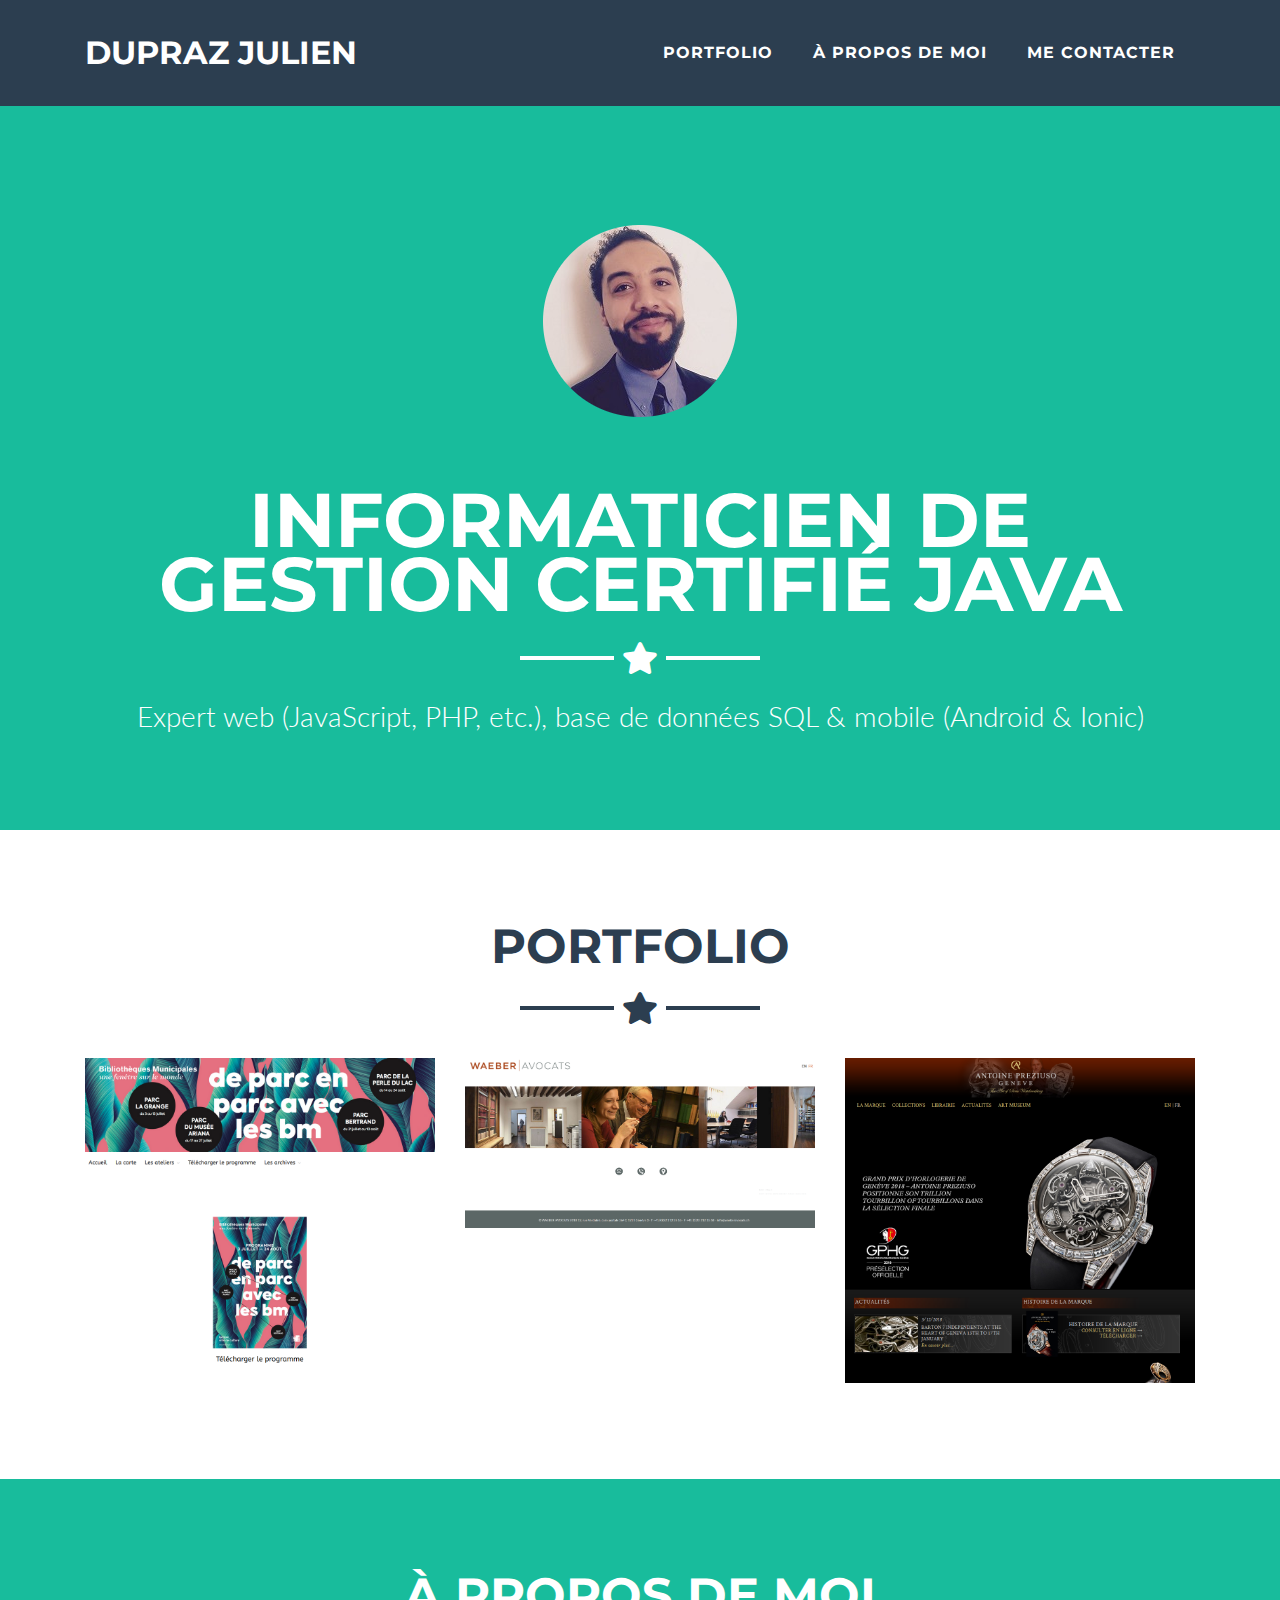
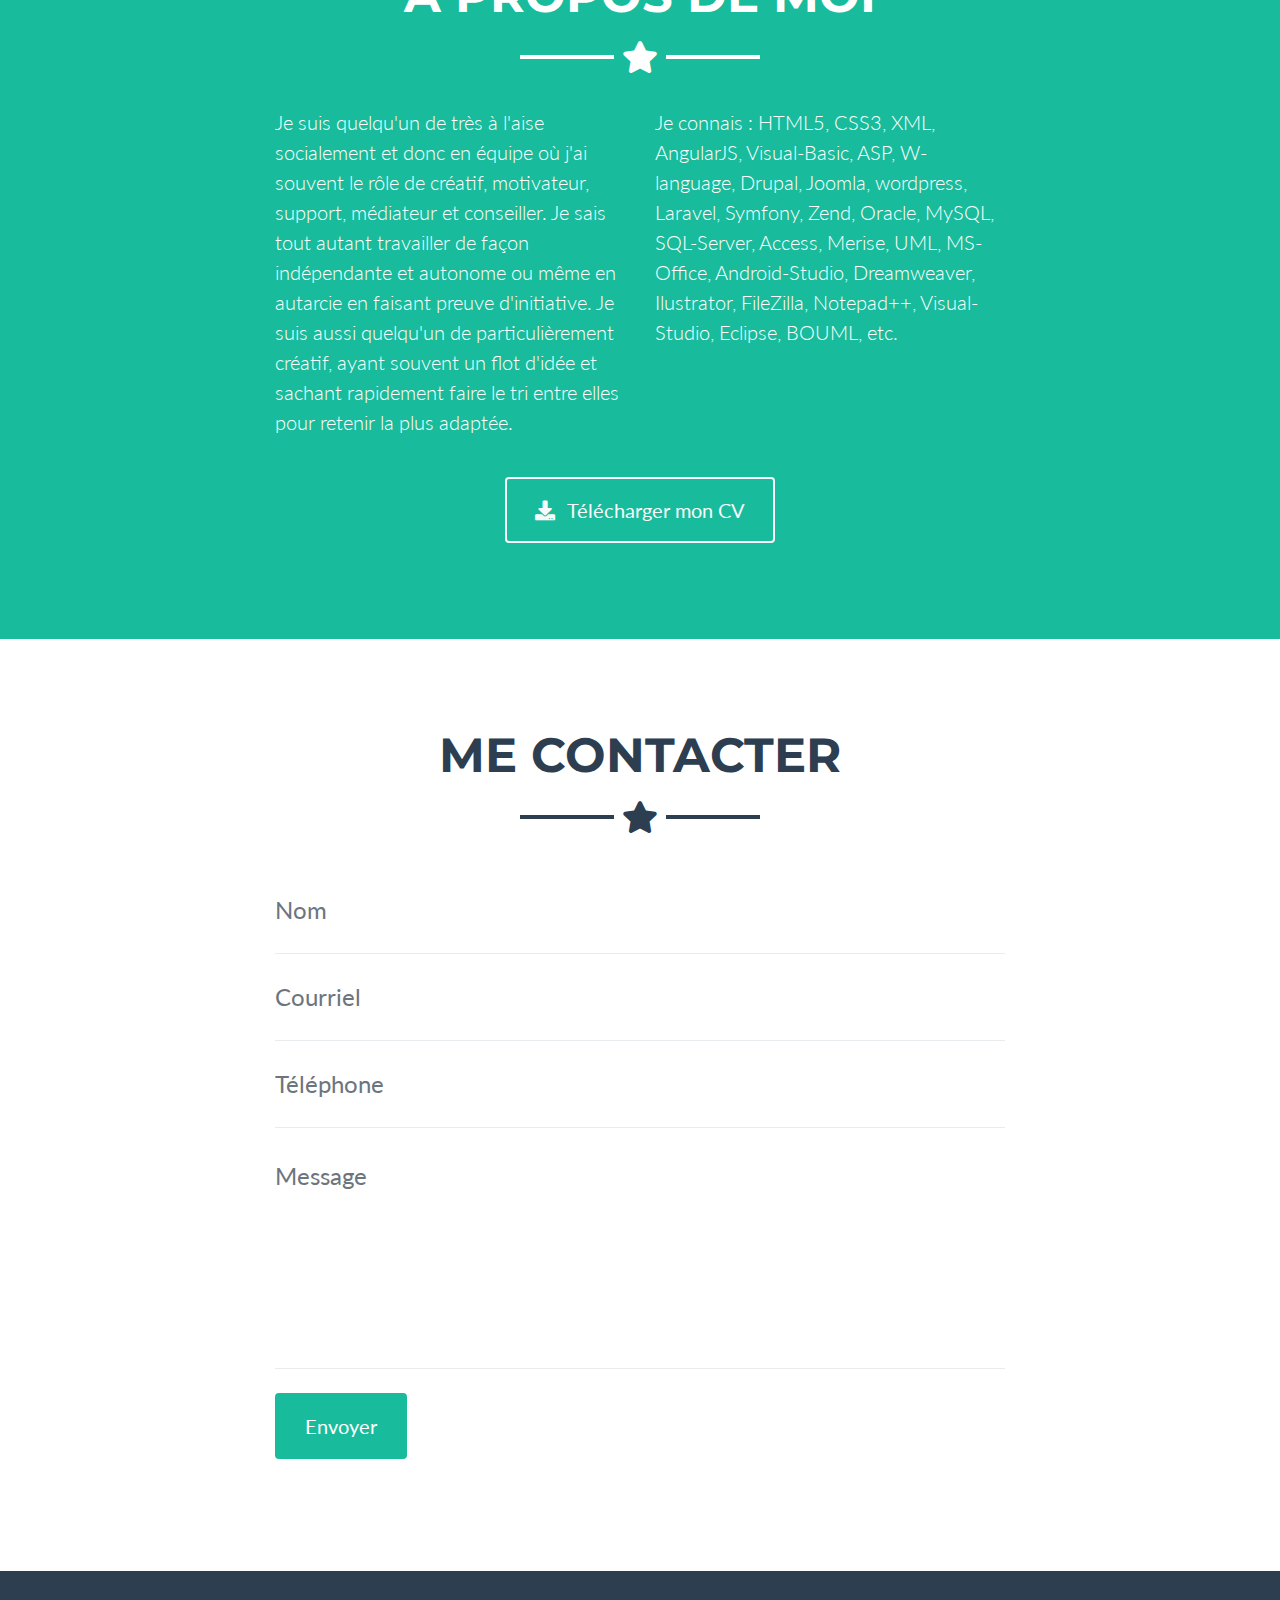
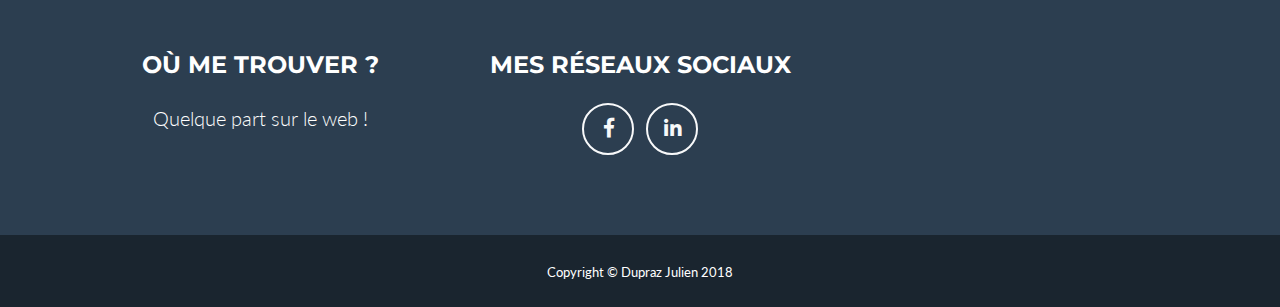
==== commit ad0640ab: "Initial Commit" ====
--- a/index.html
+++ b/index.html
@@ -300,7 +300,7 @@
               <h2 class="text-secondary text-uppercase mb-0">Site d'entreprise - Pour Waeber Avocats</h2>
               <hr class="star-dark mb-5">
               <img class="img-fluid mb-5" src="img/portfolio/Waeber.PNG" alt="">
-              <p class="mb-5">Développement d'un présententant le cabinet, ses avocats, ses activités, publications, etc. <a href="https://www.waeberavocats.ch">Voir le site ici</a></p>
+              <p class="mb-5">Développement d'un site présentant le cabinet, ses avocats, ses activités, ses publications, etc. <a href="https://www.waeberavocats.ch">Voir le site ici</a></p>
               <a class="btn btn-primary btn-lg rounded-pill portfolio-modal-dismiss" href="#">
                 <i class="fa fa-close"></i>
                 Fermer</a>
@@ -322,7 +322,7 @@
               <h2 class="text-secondary text-uppercase mb-0">Site vitrine - Pour Antoine Preziuso</h2>
               <hr class="star-dark mb-5">
               <img class="img-fluid mb-5" src="img/portfolio/Antoine.PNG" alt="">
-              <p class="mb-5">Développment d'un site vitrine montrant le savoir faire et les technologies utilisées lors de la création de montre de luxe par Antoine Preziuso. <a href="http://www.antoine-preziuso.com/fr/">Voir le site ici</a></p>
+              <p class="mb-5">Développment d'un site vitrine montrant le savoir faire et les technologies utilisés lors de la création de montre de luxe par Antoine Preziuso. <a href="http://www.antoine-preziuso.com/fr/">Voir le site ici</a></p>
               <a class="btn btn-primary btn-lg rounded-pill portfolio-modal-dismiss" href="#">
                 <i class="fa fa-close"></i>
                 Femer</a>
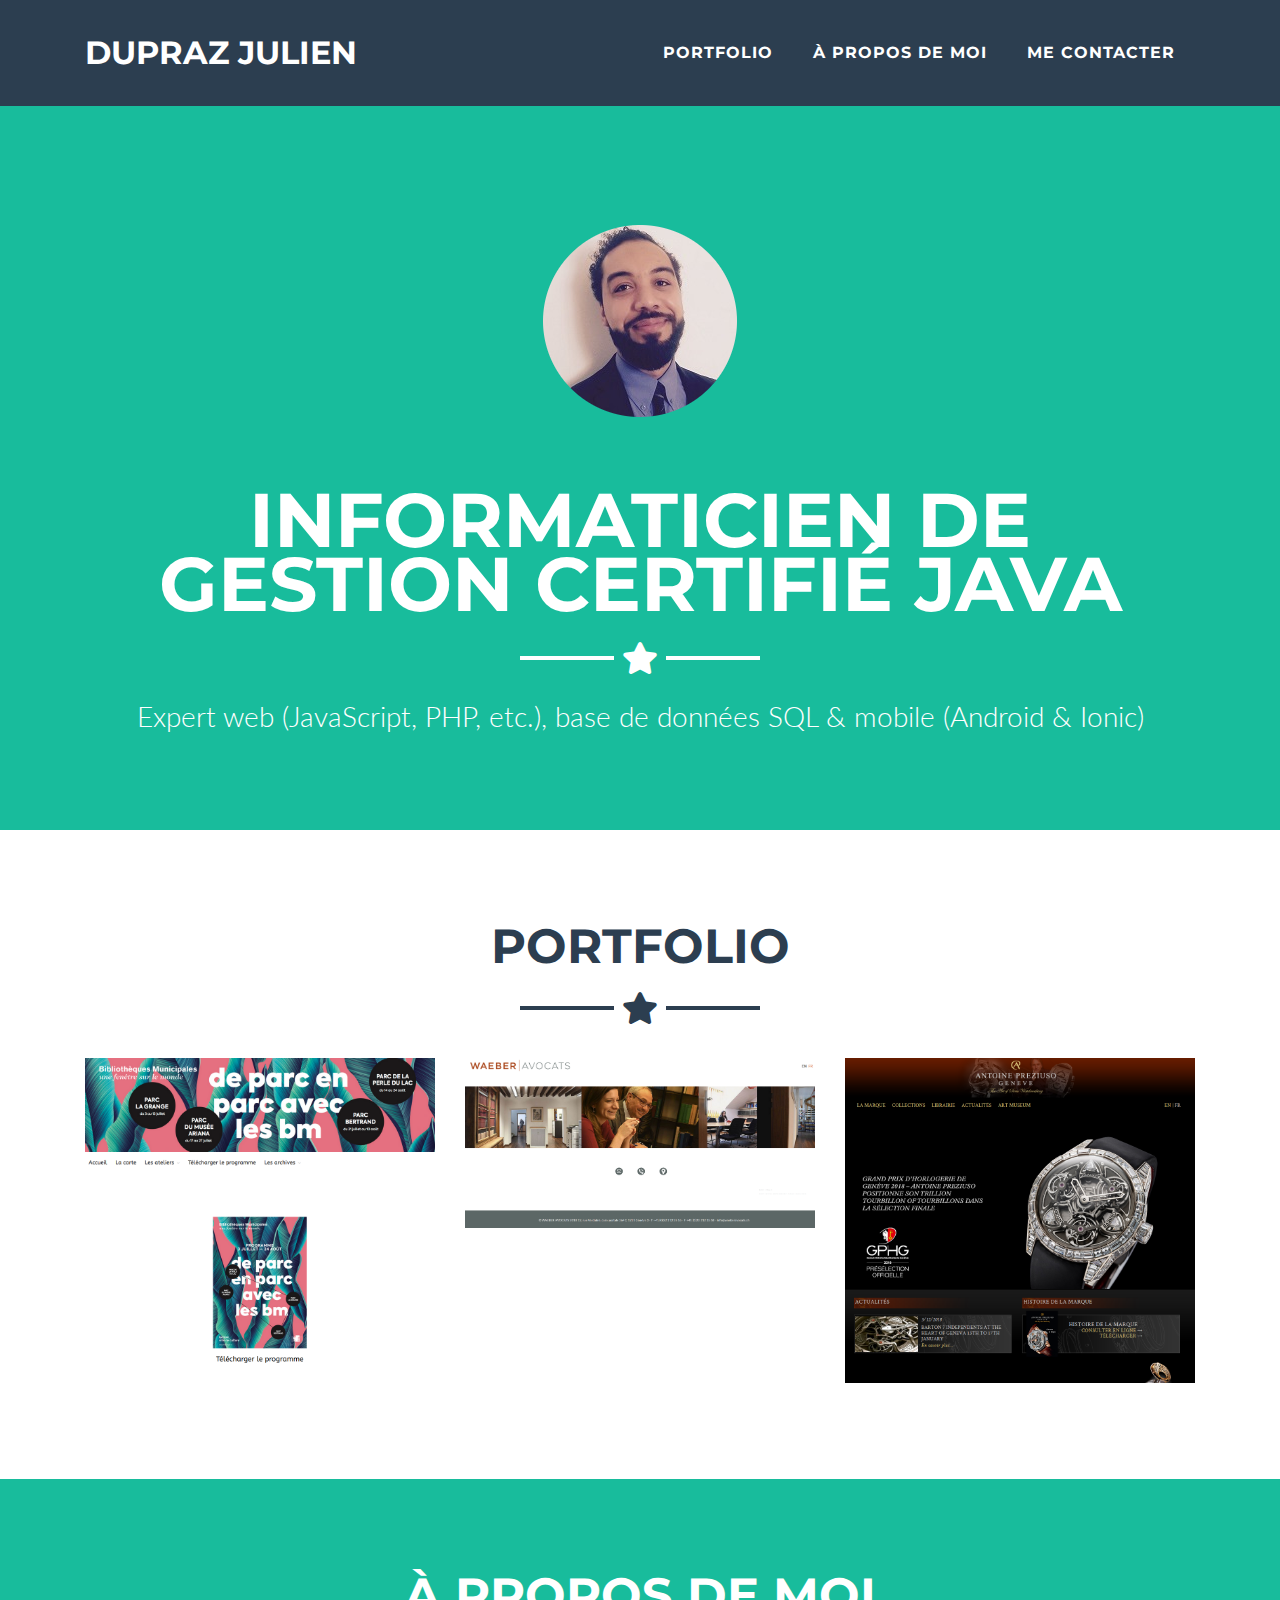
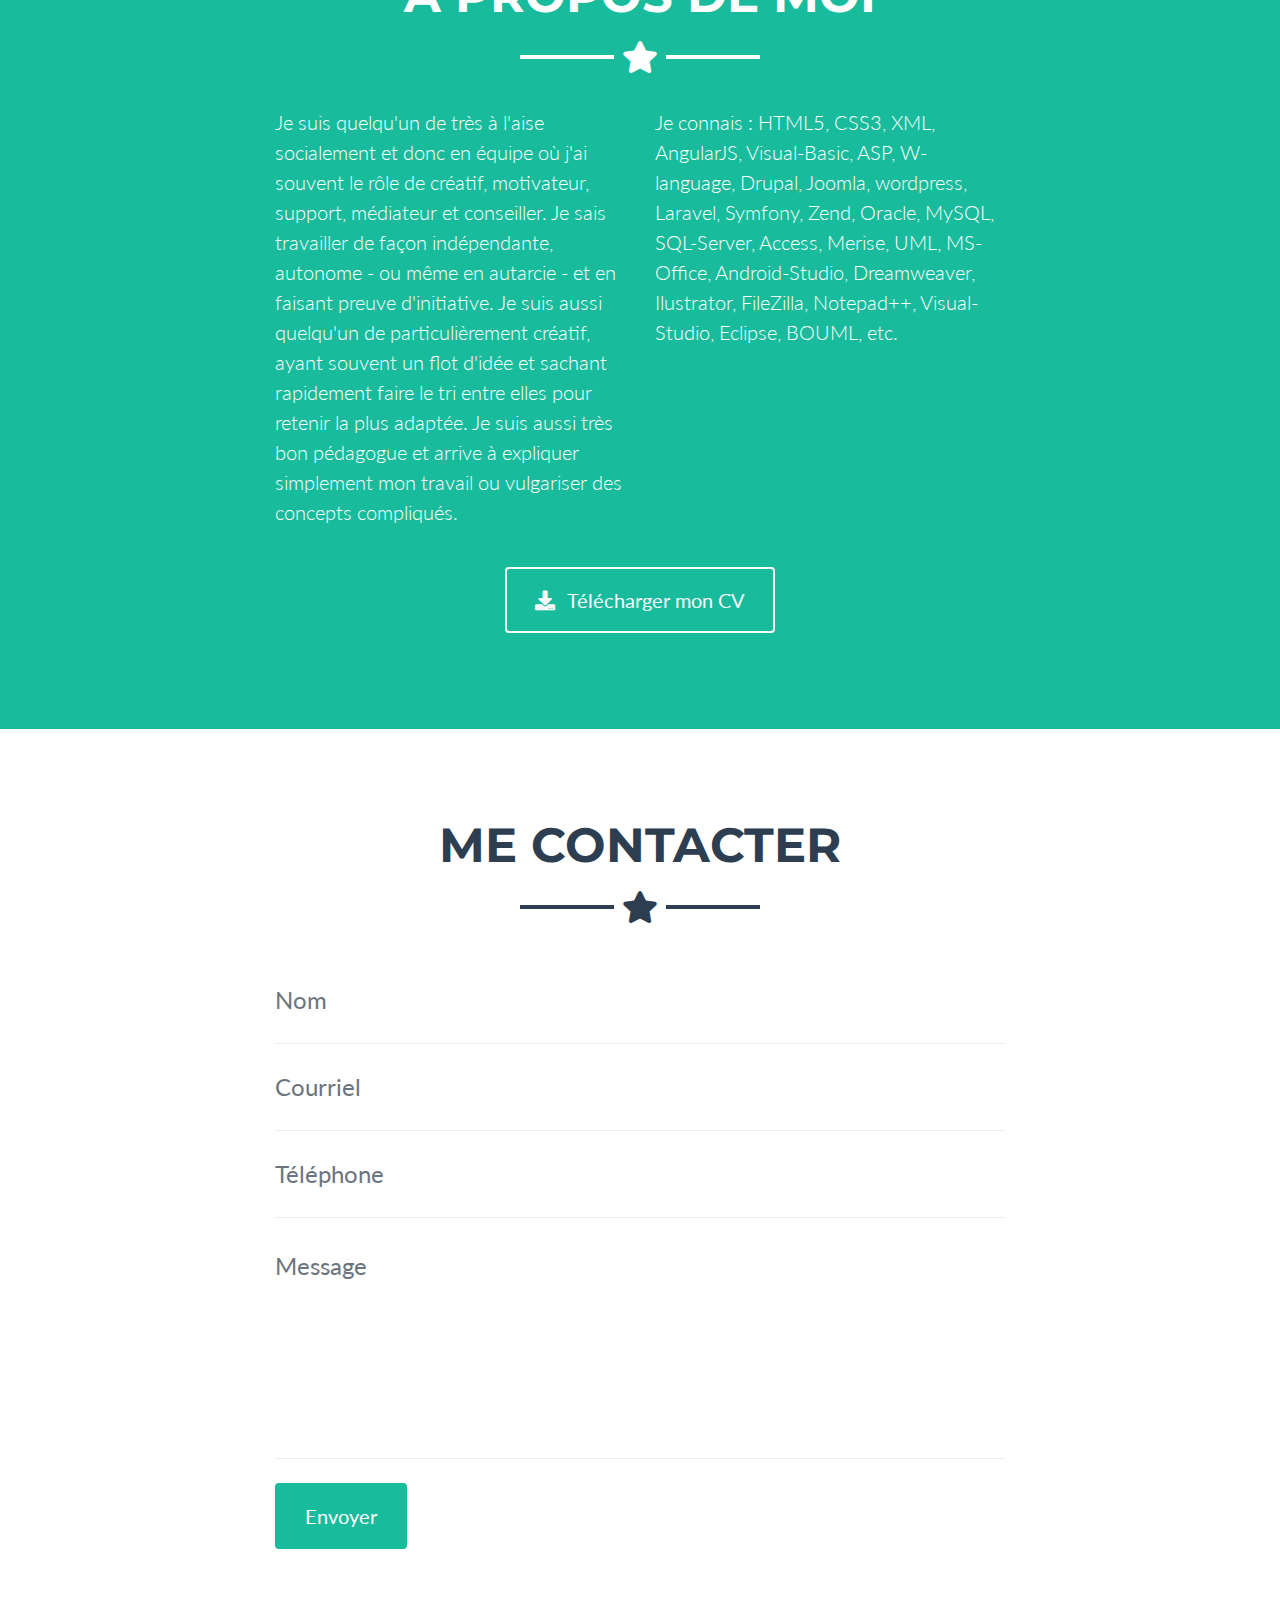
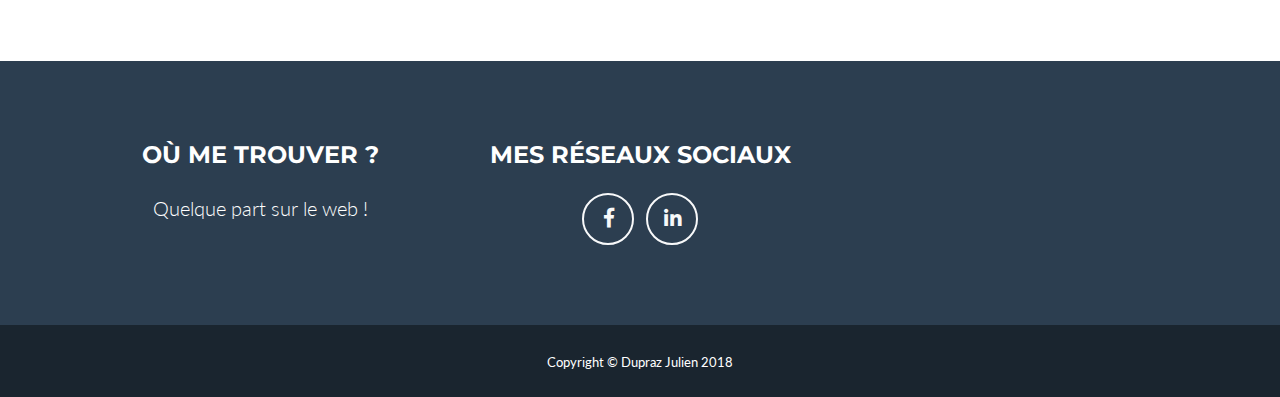
==== commit 068c8abe: "Initial Commit" ====
--- a/index.html
+++ b/index.html
@@ -139,7 +139,7 @@
         <hr class="star-light mb-5">
         <div class="row">
           <div class="col-lg-4 ml-auto">
-            <p class="lead">Je suis quelqu'un de très à l'aise socialement et donc en équipe où j'ai souvent le rôle de créatif, motivateur, support, médiateur et conseiller. Je sais tout autant travailler de façon indépendante et autonome ou même en autarcie en faisant preuve d'initiative. Je suis aussi quelqu'un de particulièrement créatif, ayant souvent un flot d'idée et sachant rapidement faire le tri entre elles pour retenir la plus adaptée.</p>
+            <p class="lead">Je suis quelqu'un de très à l'aise socialement et donc en équipe où j'ai souvent le rôle de créatif, motivateur, support, médiateur et conseiller. Je sais travailler de façon indépendante, autonome - ou même en autarcie - et en faisant preuve d'initiative. Je suis aussi quelqu'un de particulièrement créatif, ayant souvent un flot d'idée et sachant rapidement faire le tri entre elles pour retenir la plus adaptée. Je suis aussi très bon pédagogue et arrive à expliquer simplement mon travail ou vulgariser des concepts compliqués.</p>
           </div>
           <div class="col-lg-4 mr-auto">
             <p class="lead">Je connais : HTML5, CSS3, XML, AngularJS, Visual-Basic, ASP, W-language, Drupal, Joomla, wordpress, Laravel, Symfony, Zend, Oracle, MySQL, SQL-Server, Access, Merise, UML, MS-Office, Android-Studio, Dreamweaver, Ilustrator, FileZilla, Notepad++, Visual-Studio, Eclipse, BOUML, etc.</p>
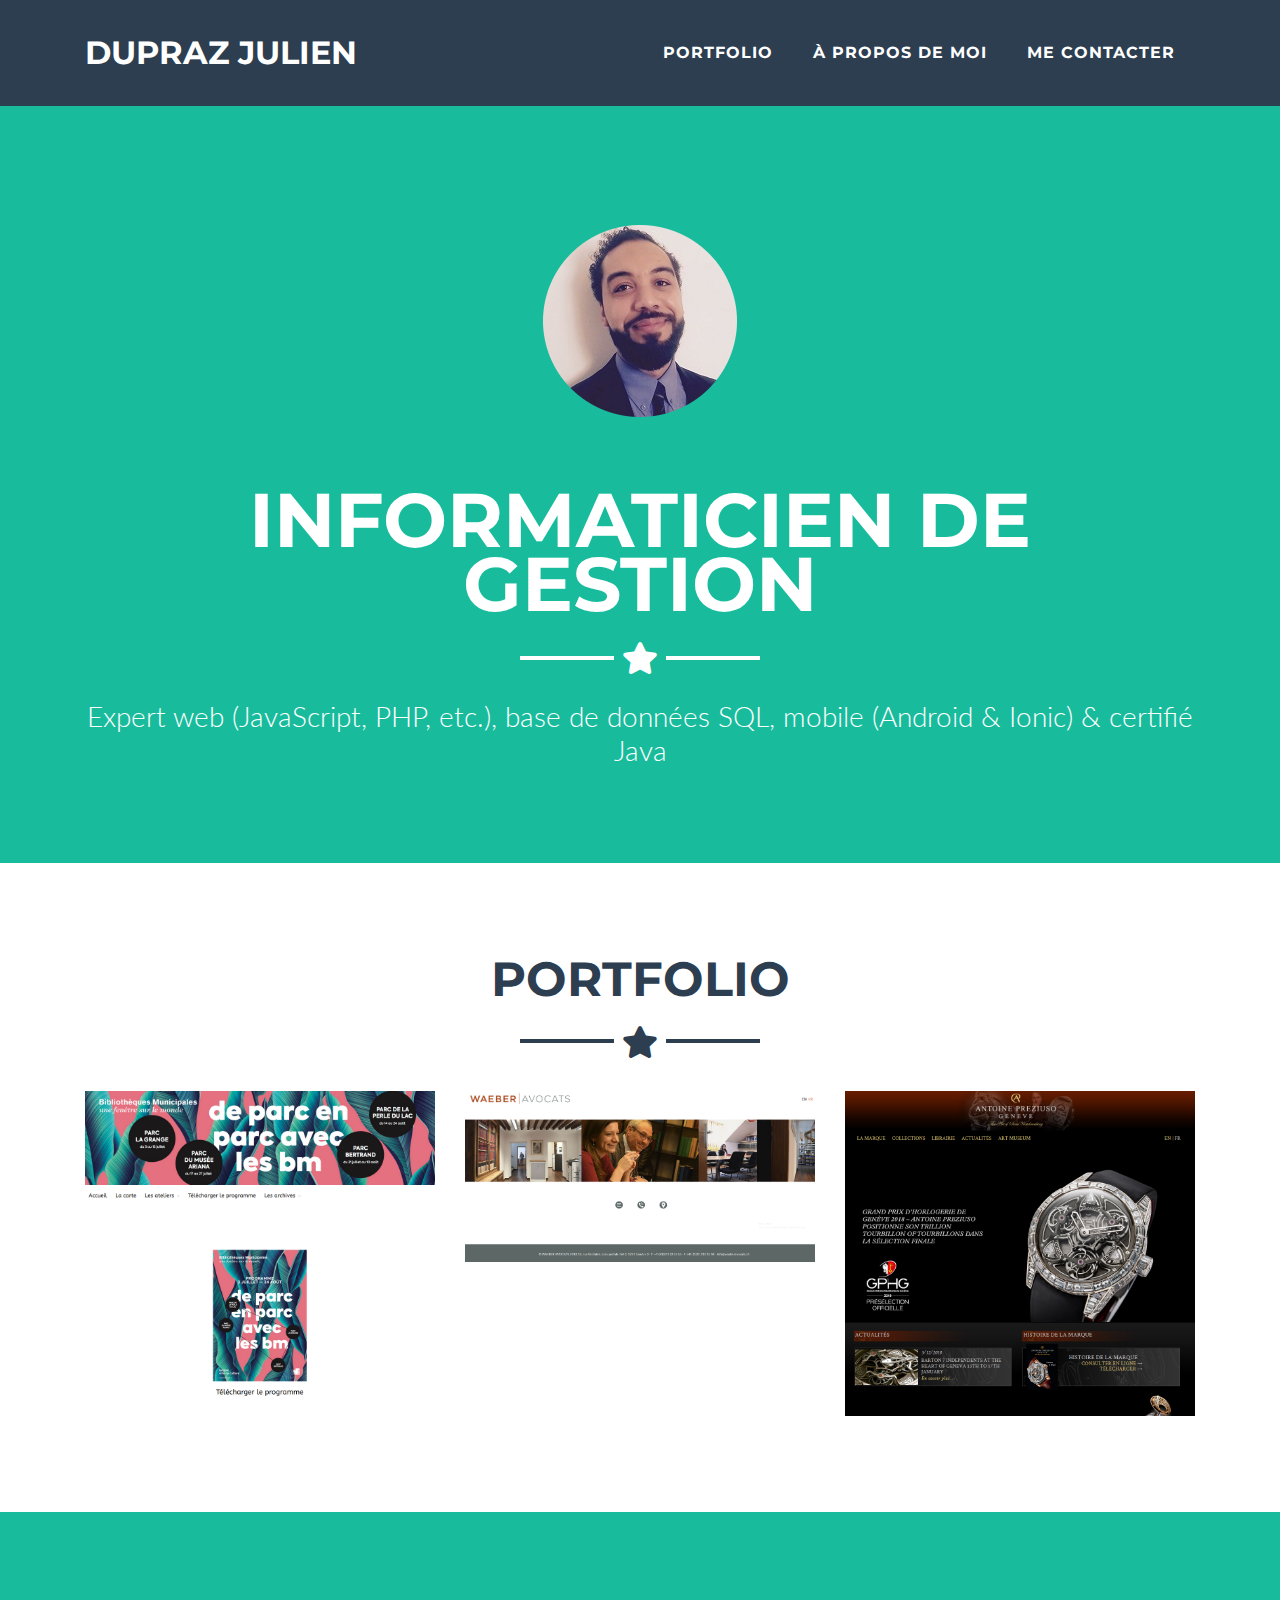
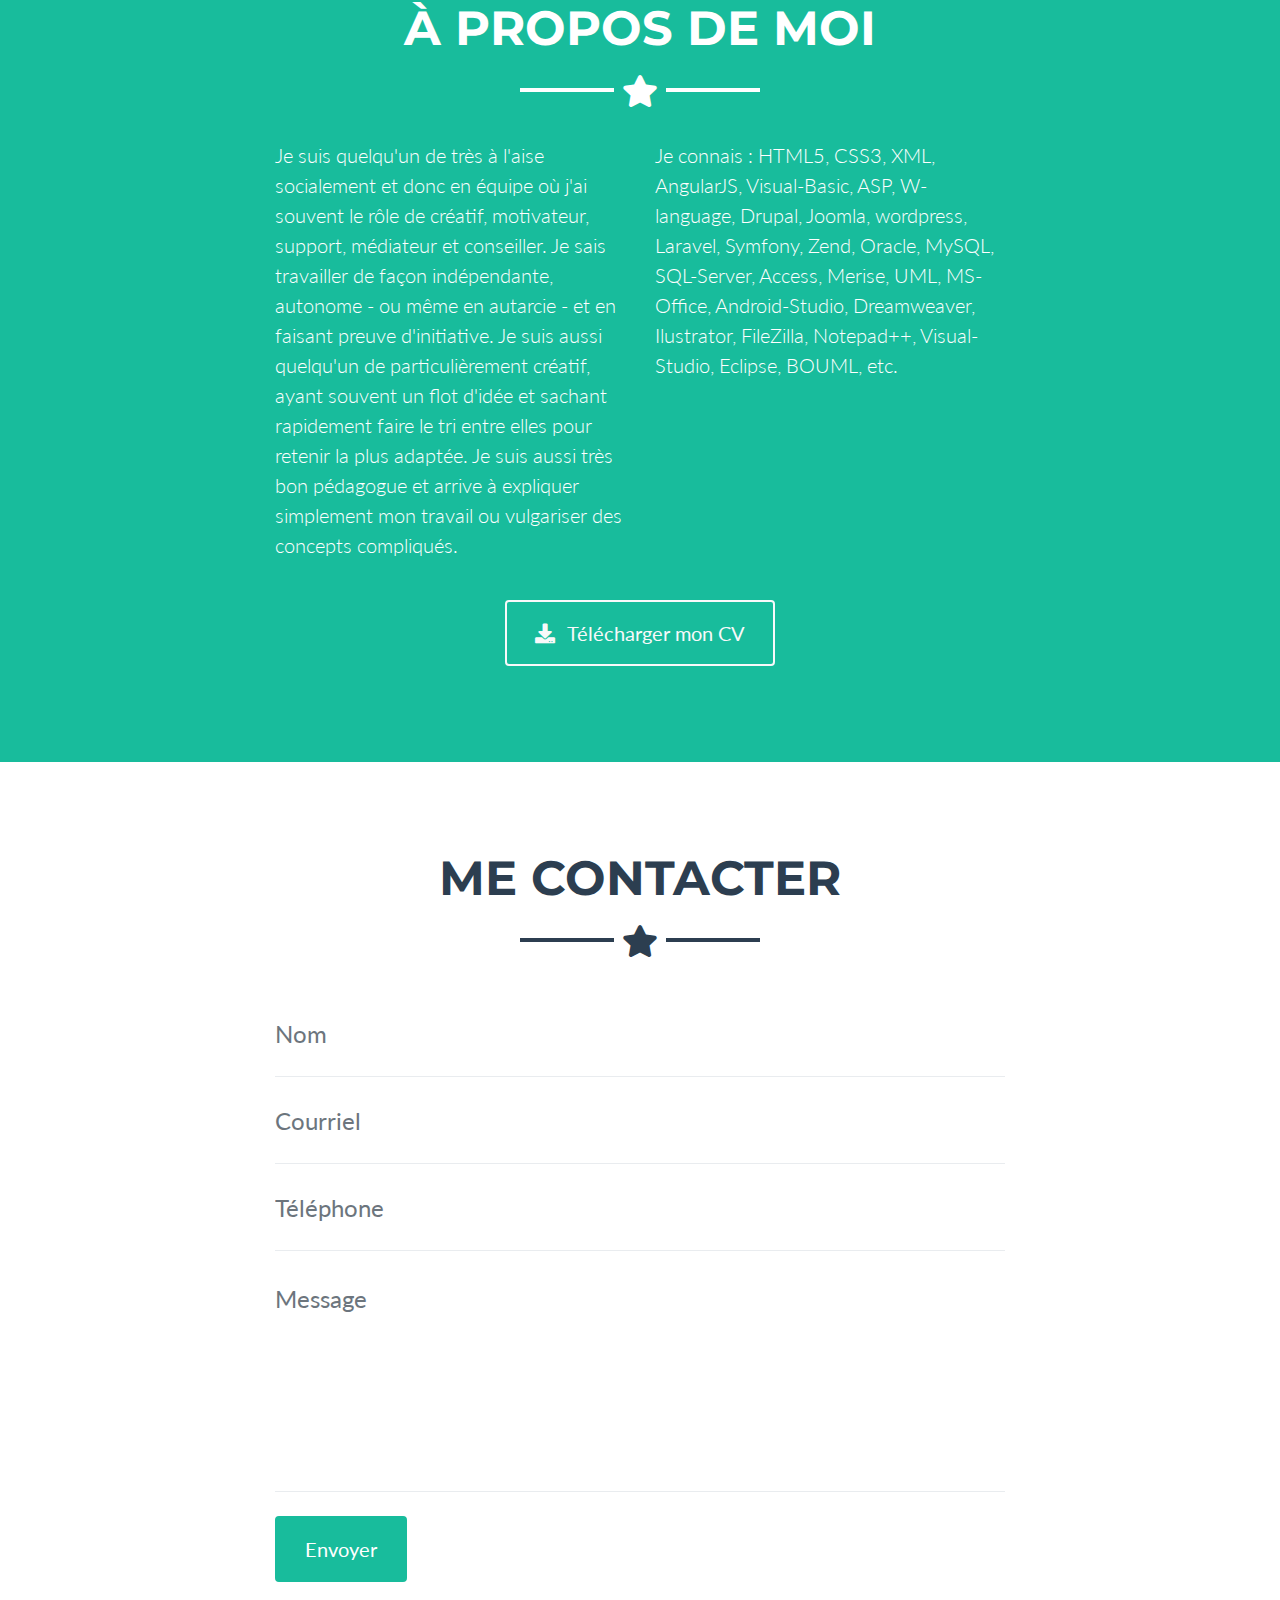
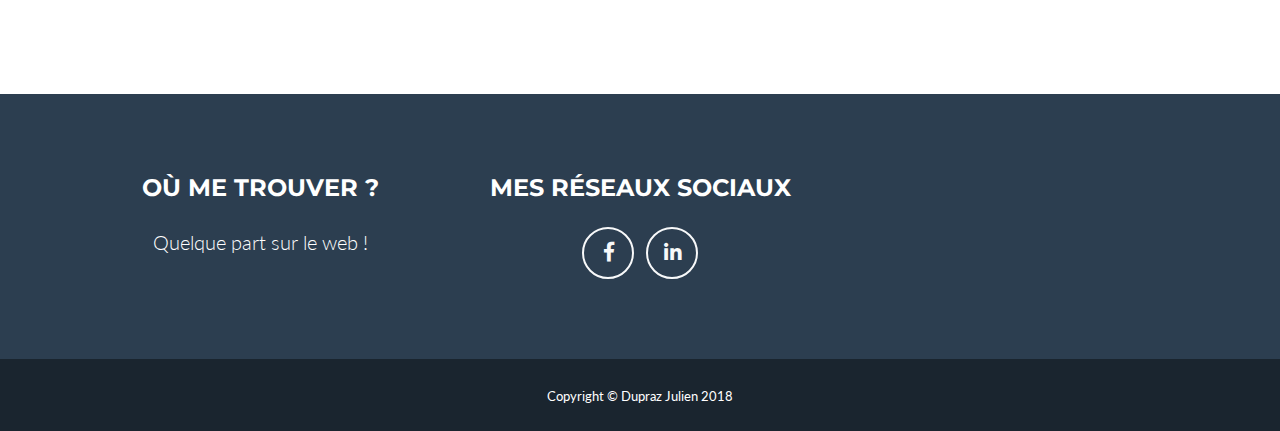
==== commit e3e6ee29: "Initial Commit" ====
--- a/index.html
+++ b/index.html
@@ -56,9 +56,9 @@
     <header class="masthead bg-primary text-white text-center">
       <div class="container">
         <img class="img-fluid mb-5 d-block mx-auto" src="img/profil.png" alt="">
-        <h1 class="text-uppercase mb-0">Informaticien de gestion certifié Java</h1>
+        <h1 class="text-uppercase mb-0">Informaticien de gestion</h1>
         <hr class="star-light">
-        <h2 class="font-weight-light mb-0">Expert web (JavaScript, PHP, etc.), base de données SQL & mobile (Android & Ionic)</h2>
+        <h2 class="font-weight-light mb-0">Expert web (JavaScript, PHP, etc.), base de données SQL, mobile (Android & Ionic) & certifié Java</h2>
       </div>
     </header>
 
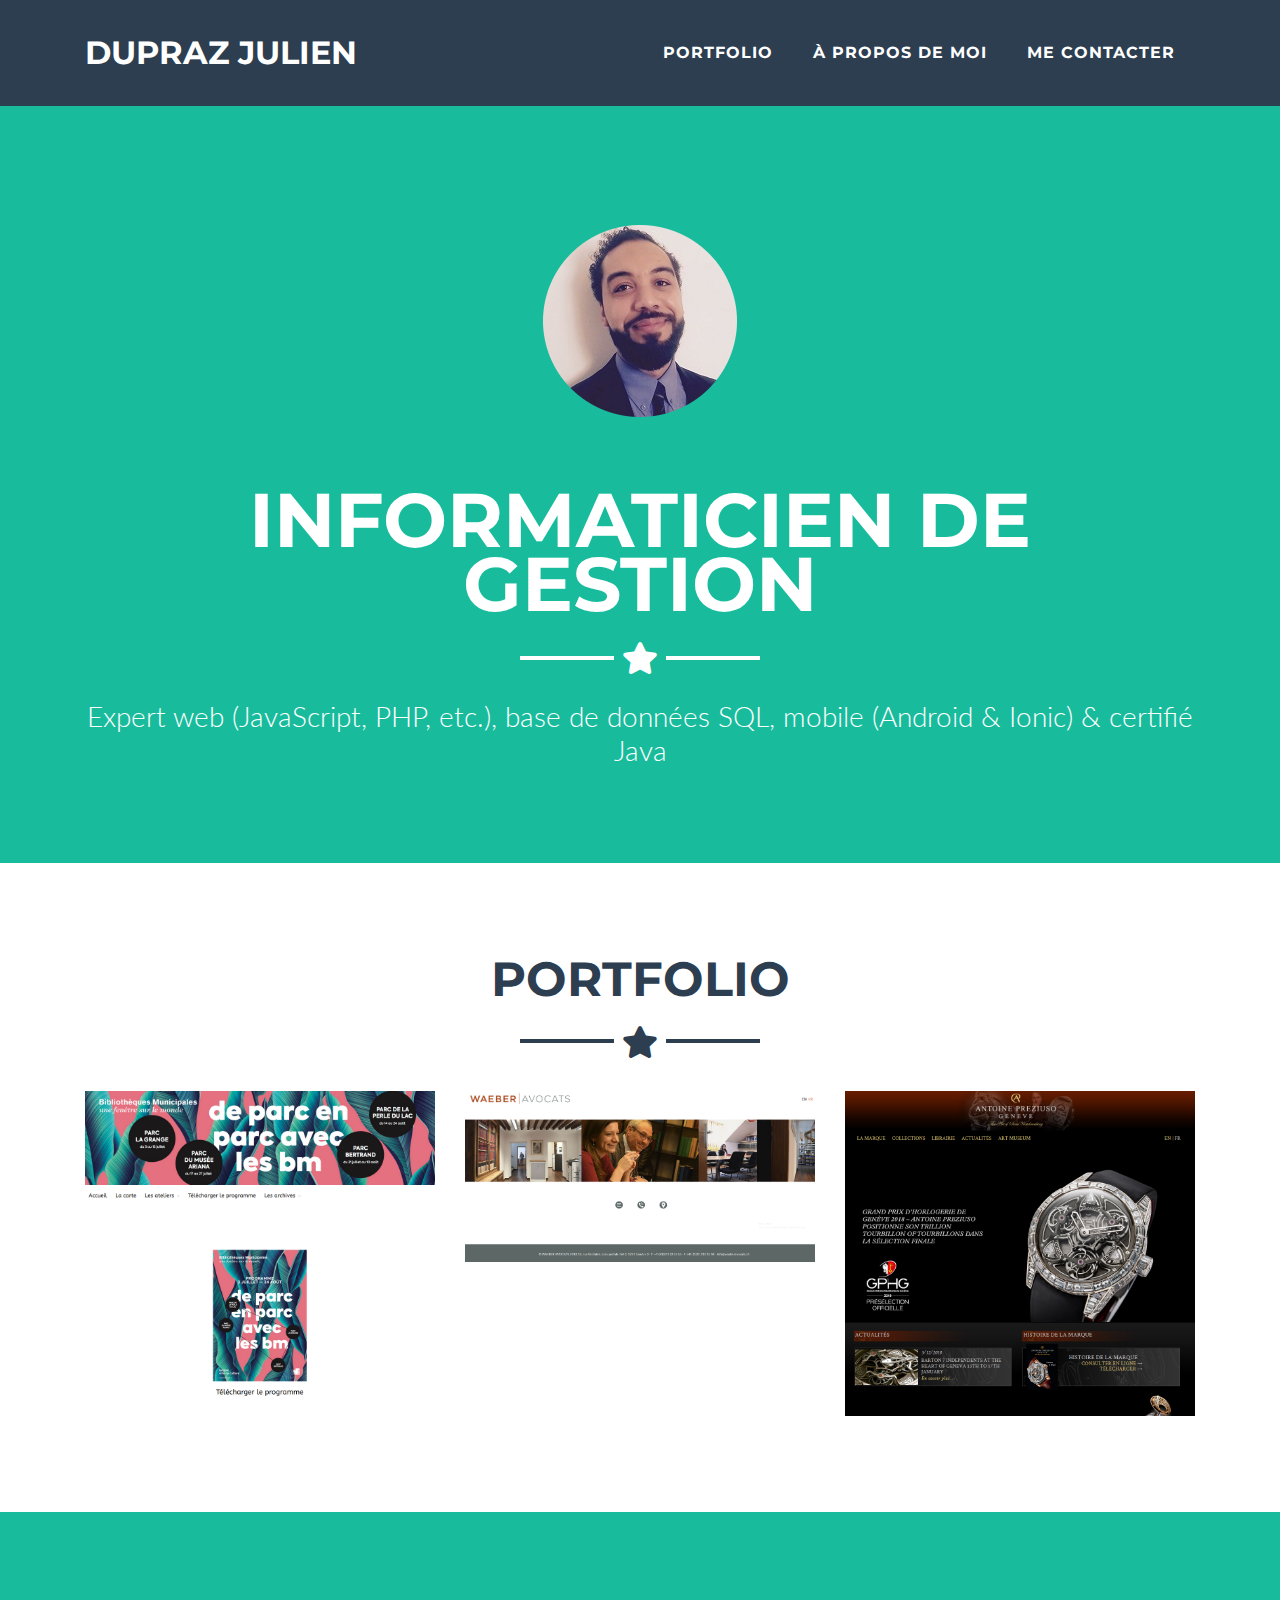
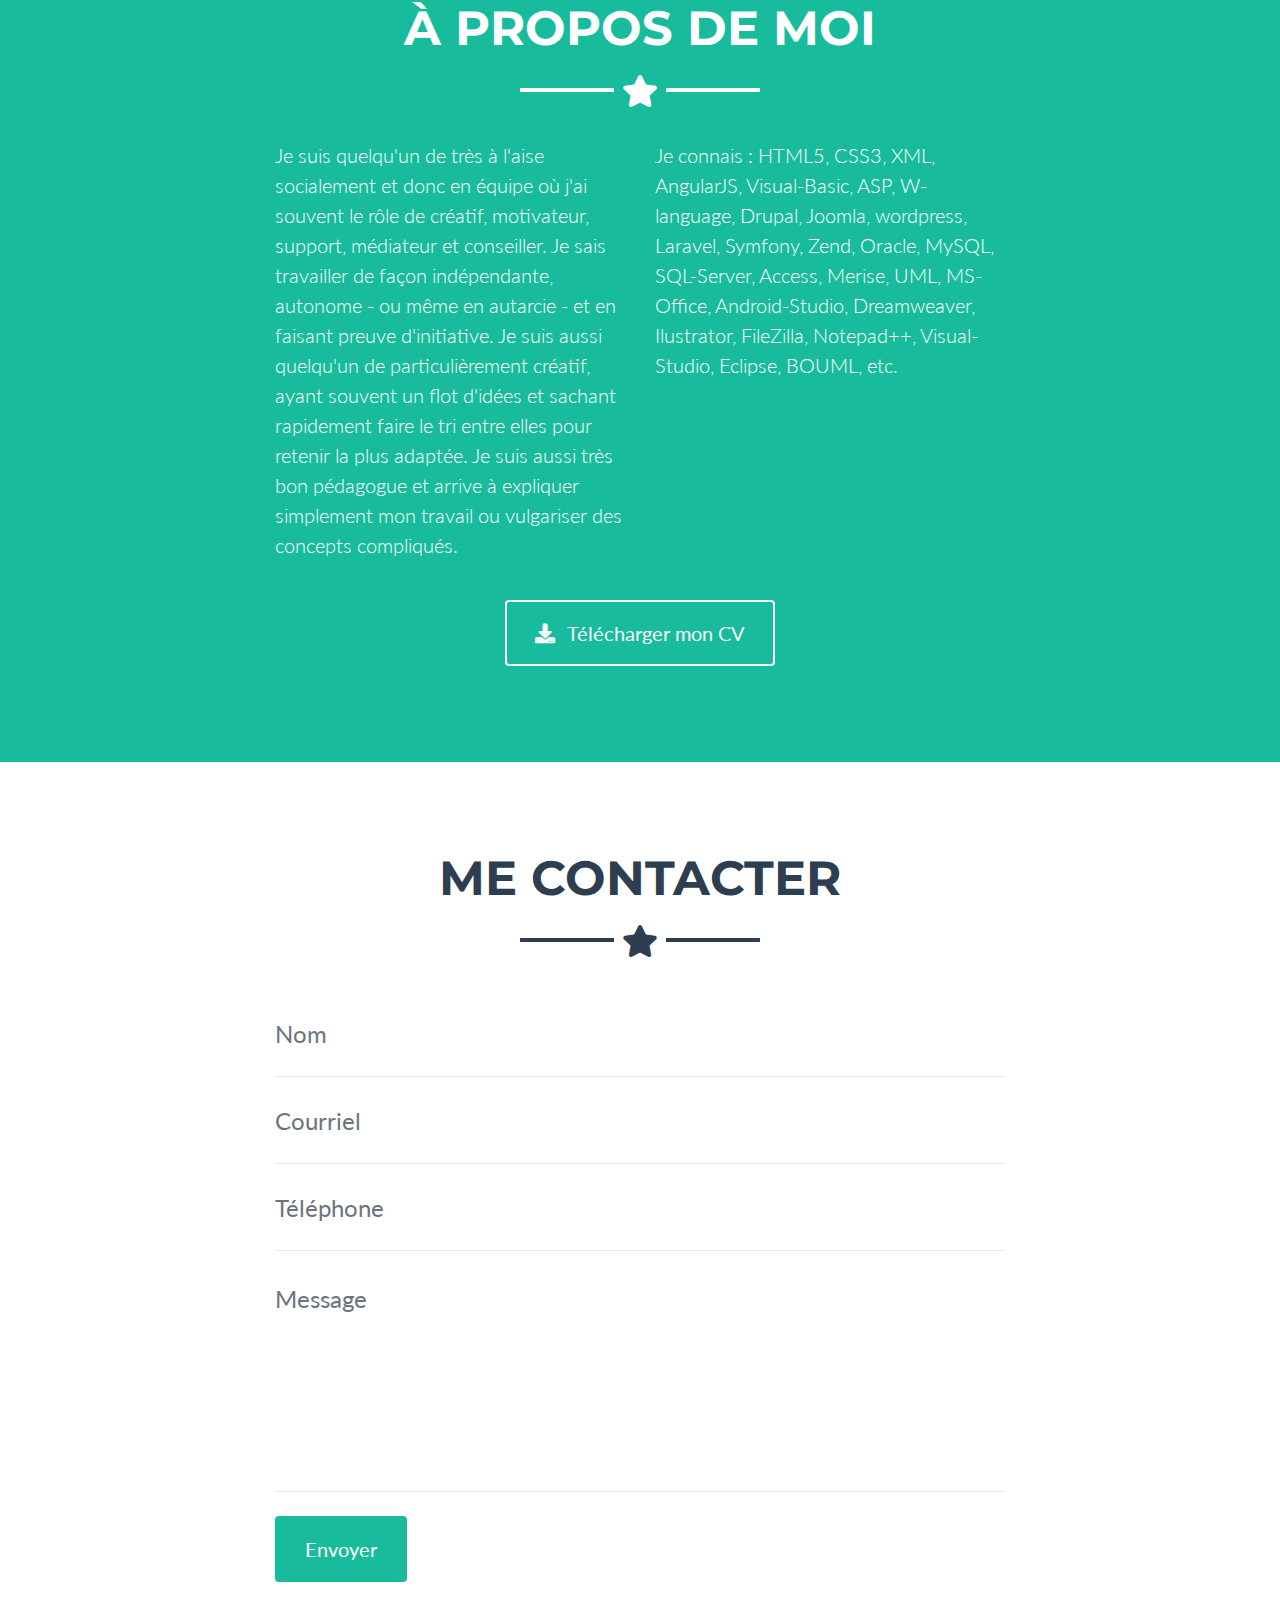
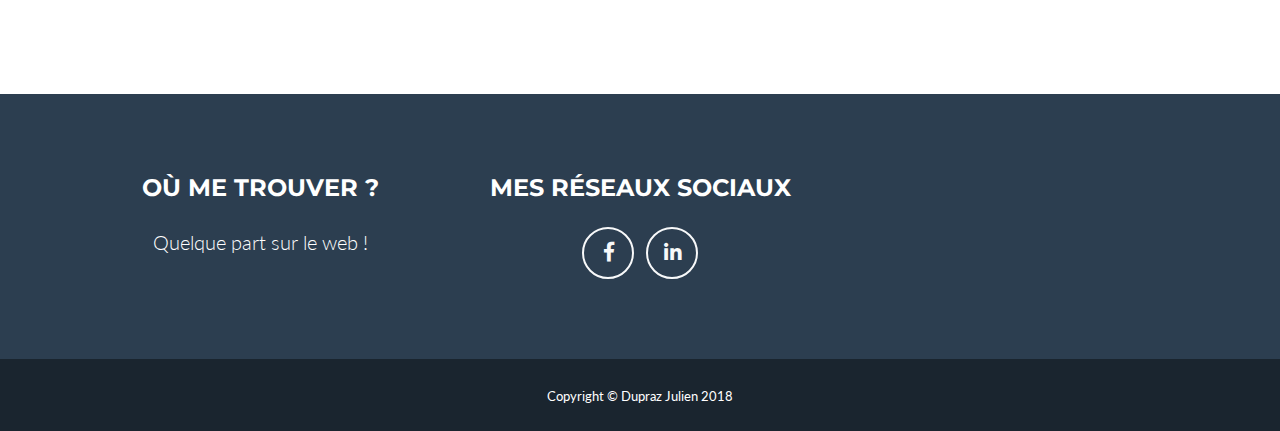
==== commit 0d3451ef: "Initial Commit" ====
--- a/index.html
+++ b/index.html
@@ -139,7 +139,7 @@
         <hr class="star-light mb-5">
         <div class="row">
           <div class="col-lg-4 ml-auto">
-            <p class="lead">Je suis quelqu'un de très à l'aise socialement et donc en équipe où j'ai souvent le rôle de créatif, motivateur, support, médiateur et conseiller. Je sais travailler de façon indépendante, autonome - ou même en autarcie - et en faisant preuve d'initiative. Je suis aussi quelqu'un de particulièrement créatif, ayant souvent un flot d'idée et sachant rapidement faire le tri entre elles pour retenir la plus adaptée. Je suis aussi très bon pédagogue et arrive à expliquer simplement mon travail ou vulgariser des concepts compliqués.</p>
+            <p class="lead">Je suis quelqu'un de très à l'aise socialement et donc en équipe où j'ai souvent le rôle de créatif, motivateur, support, médiateur et conseiller. Je sais travailler de façon indépendante, autonome - ou même en autarcie - et en faisant preuve d'initiative. Je suis aussi quelqu'un de particulièrement créatif, ayant souvent un flot d'idées et sachant rapidement faire le tri entre elles pour retenir la plus adaptée. Je suis aussi très bon pédagogue et arrive à expliquer simplement mon travail ou vulgariser des concepts compliqués.</p>
           </div>
           <div class="col-lg-4 mr-auto">
             <p class="lead">Je connais : HTML5, CSS3, XML, AngularJS, Visual-Basic, ASP, W-language, Drupal, Joomla, wordpress, Laravel, Symfony, Zend, Oracle, MySQL, SQL-Server, Access, Merise, UML, MS-Office, Android-Studio, Dreamweaver, Ilustrator, FileZilla, Notepad++, Visual-Studio, Eclipse, BOUML, etc.</p>
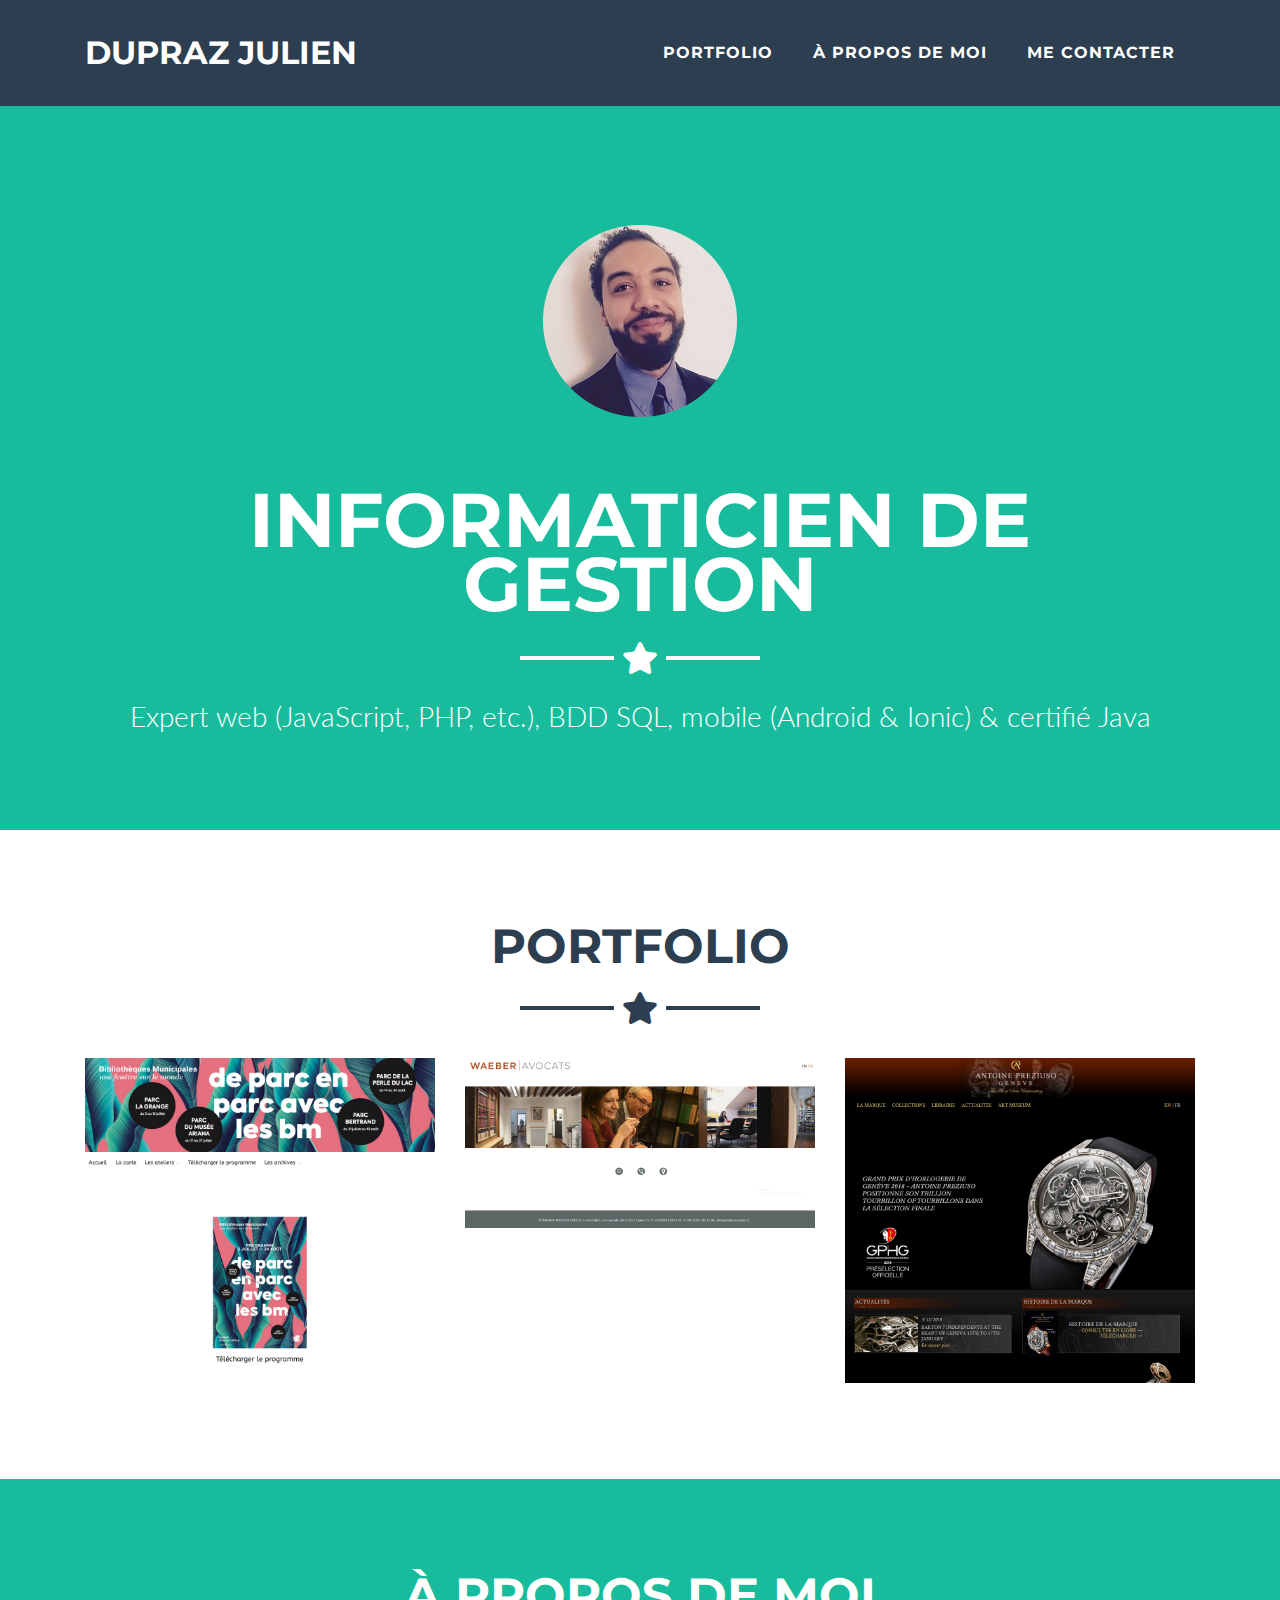
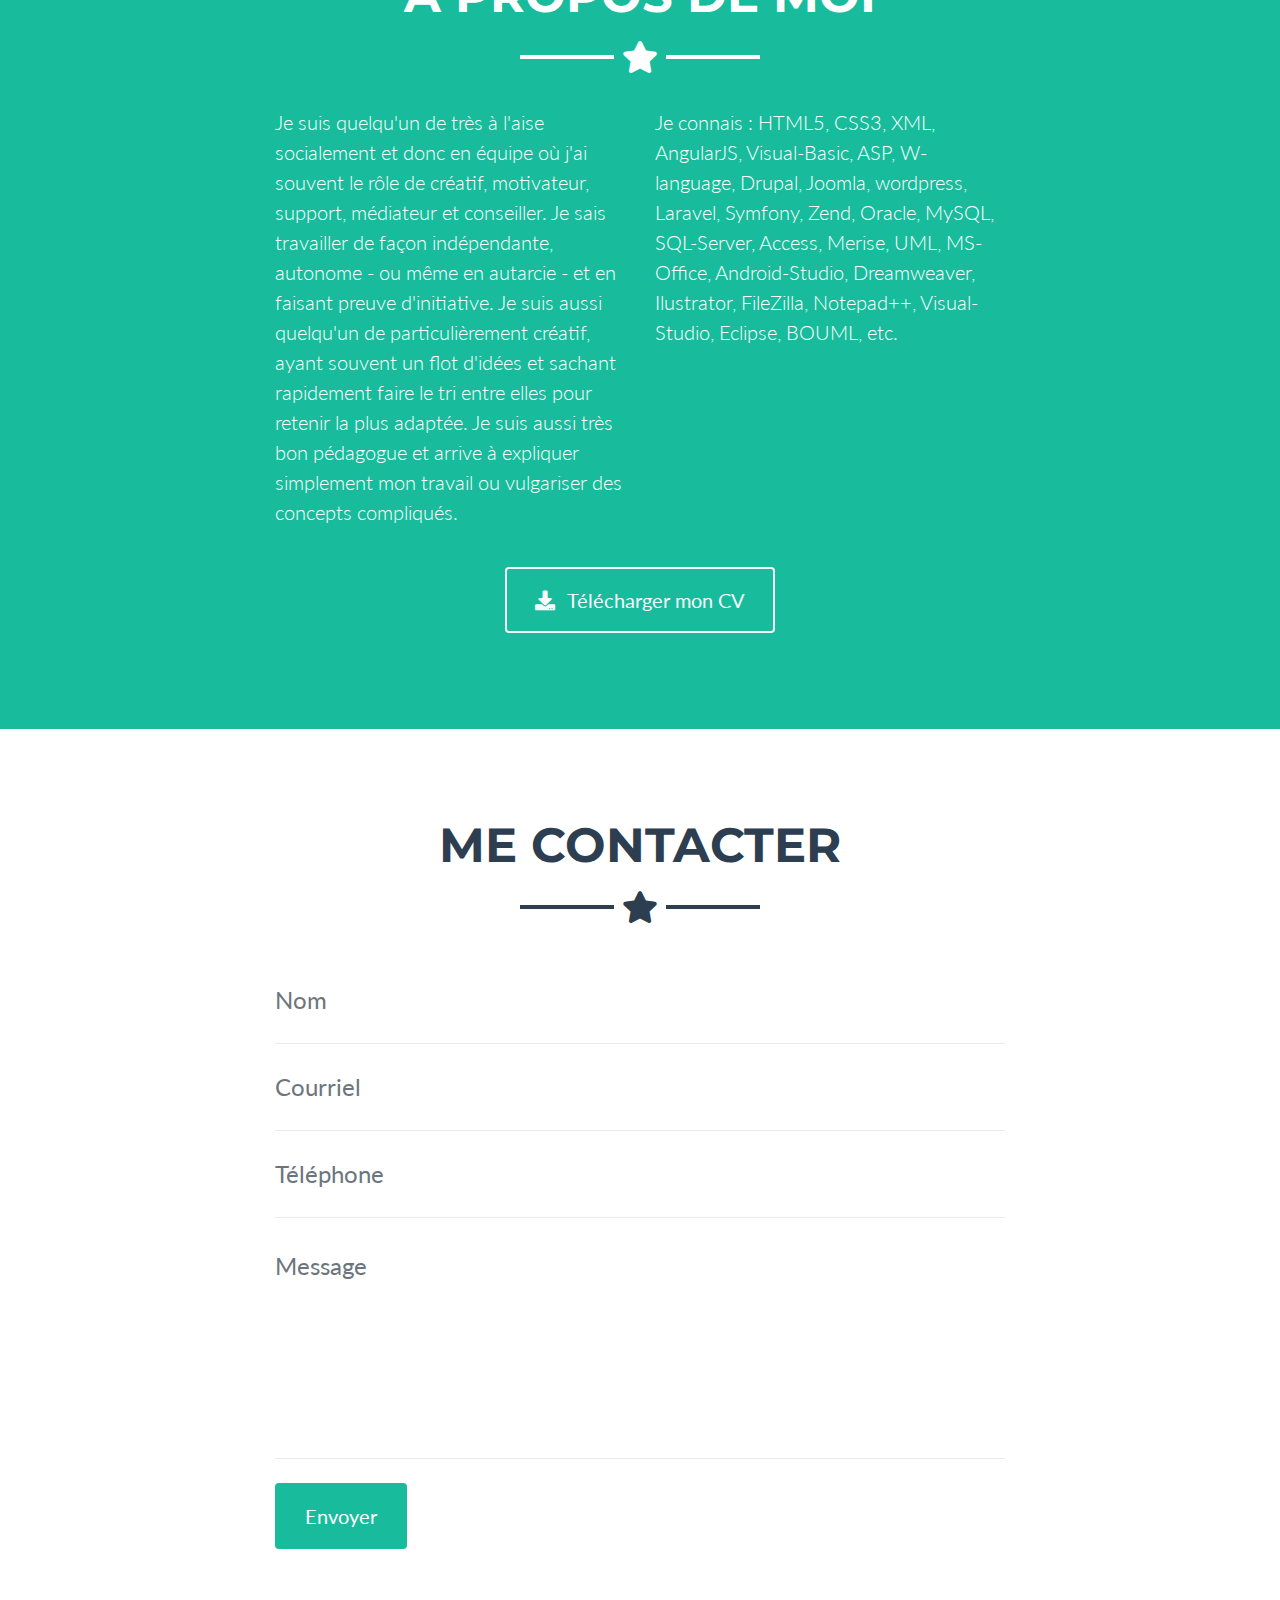
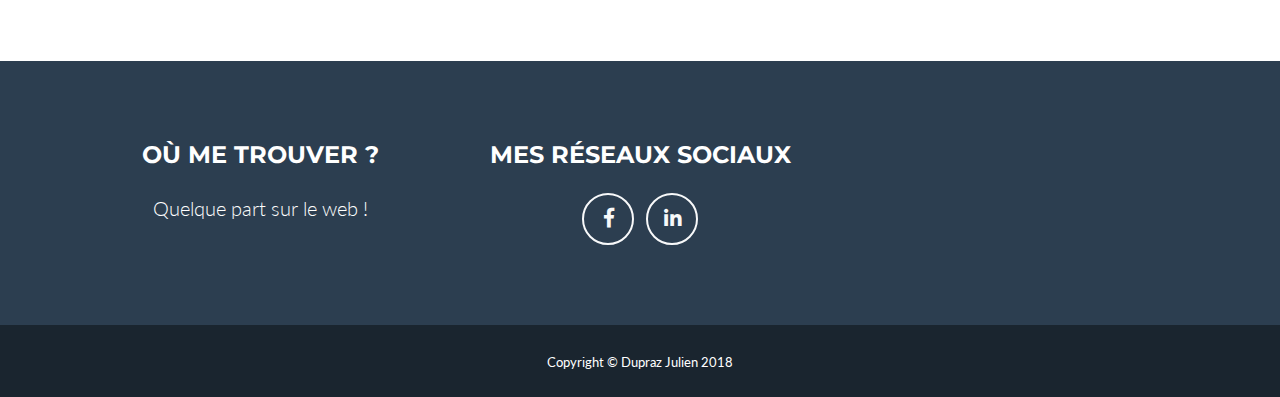
==== commit 1948f6fb: "Initial Commit" ====
--- a/index.html
+++ b/index.html
@@ -58,7 +58,7 @@
         <img class="img-fluid mb-5 d-block mx-auto" src="img/profil.png" alt="">
         <h1 class="text-uppercase mb-0">Informaticien de gestion</h1>
         <hr class="star-light">
-        <h2 class="font-weight-light mb-0">Expert web (JavaScript, PHP, etc.), base de données SQL, mobile (Android & Ionic) & certifié Java</h2>
+        <h2 class="font-weight-light mb-0">Expert web (JavaScript, PHP, etc.), BDD SQL, mobile (Android & Ionic) & certifié Java</h2>
       </div>
     </header>
 
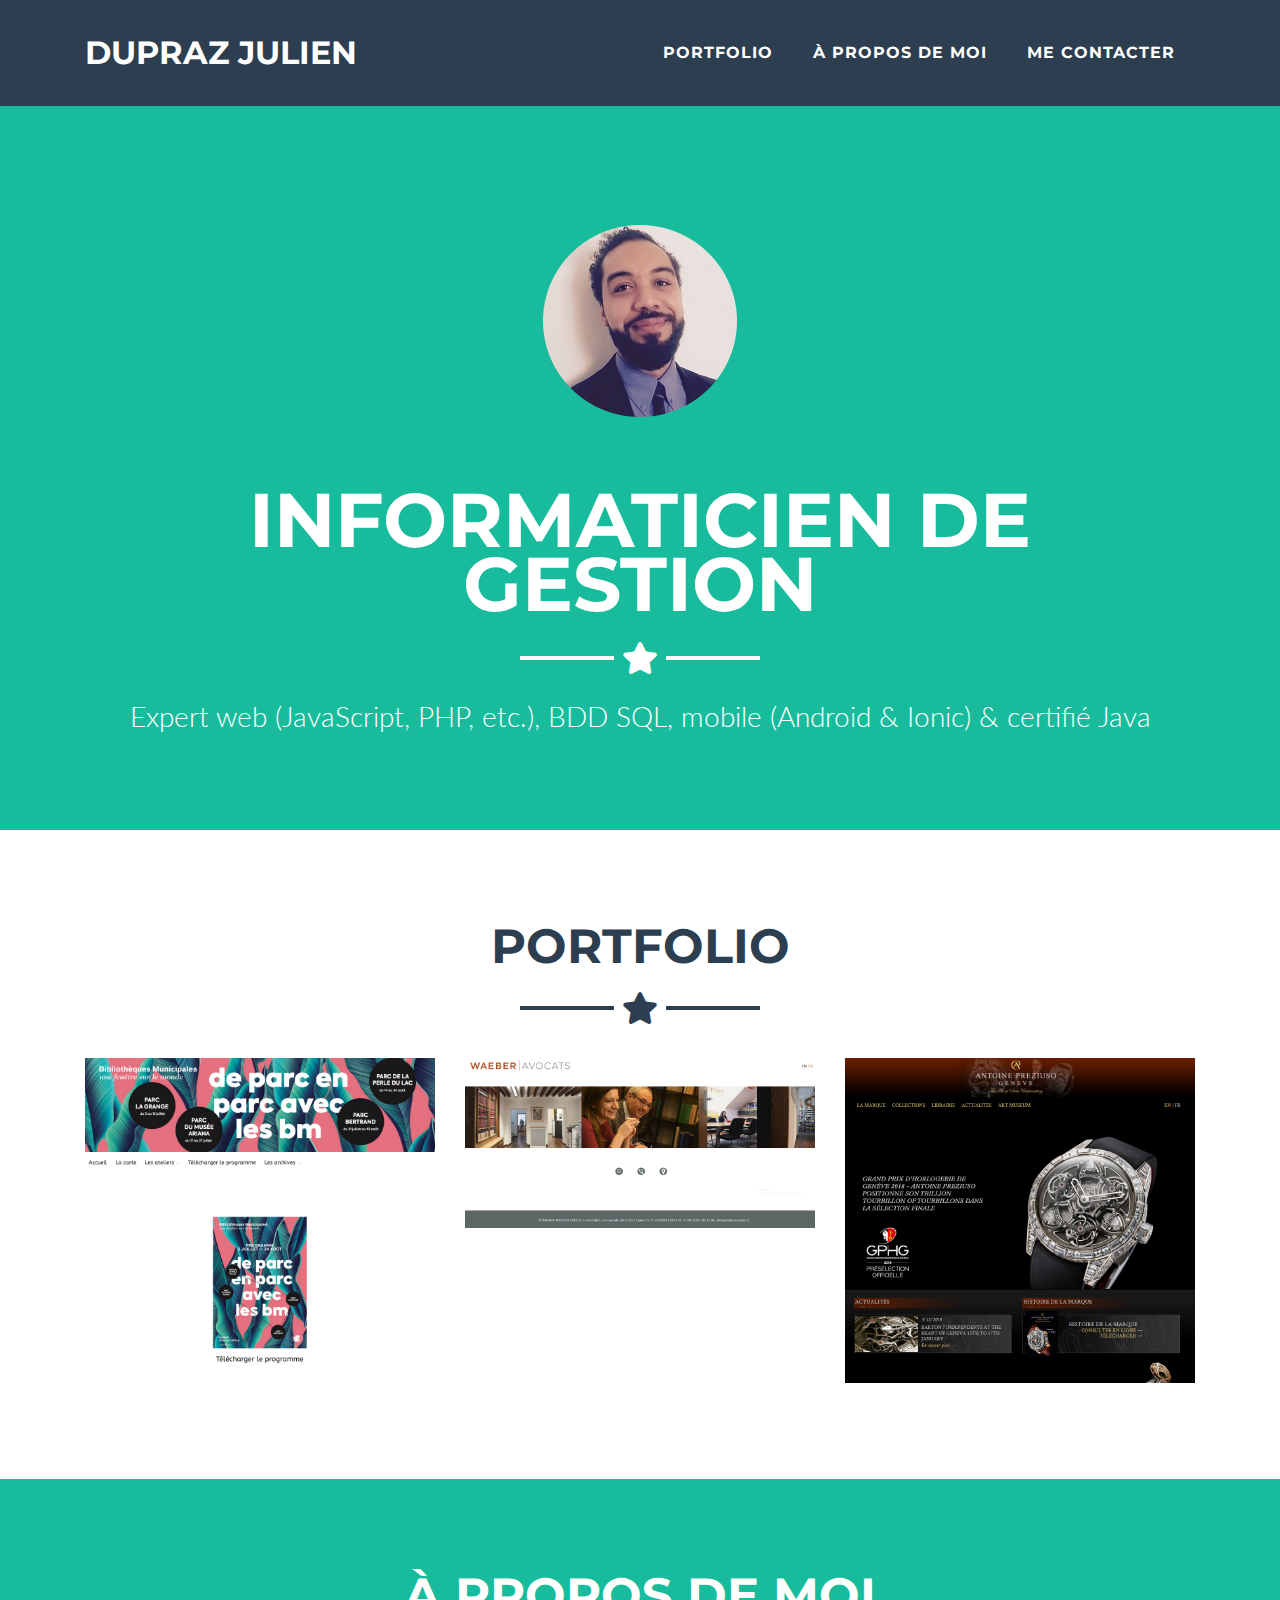
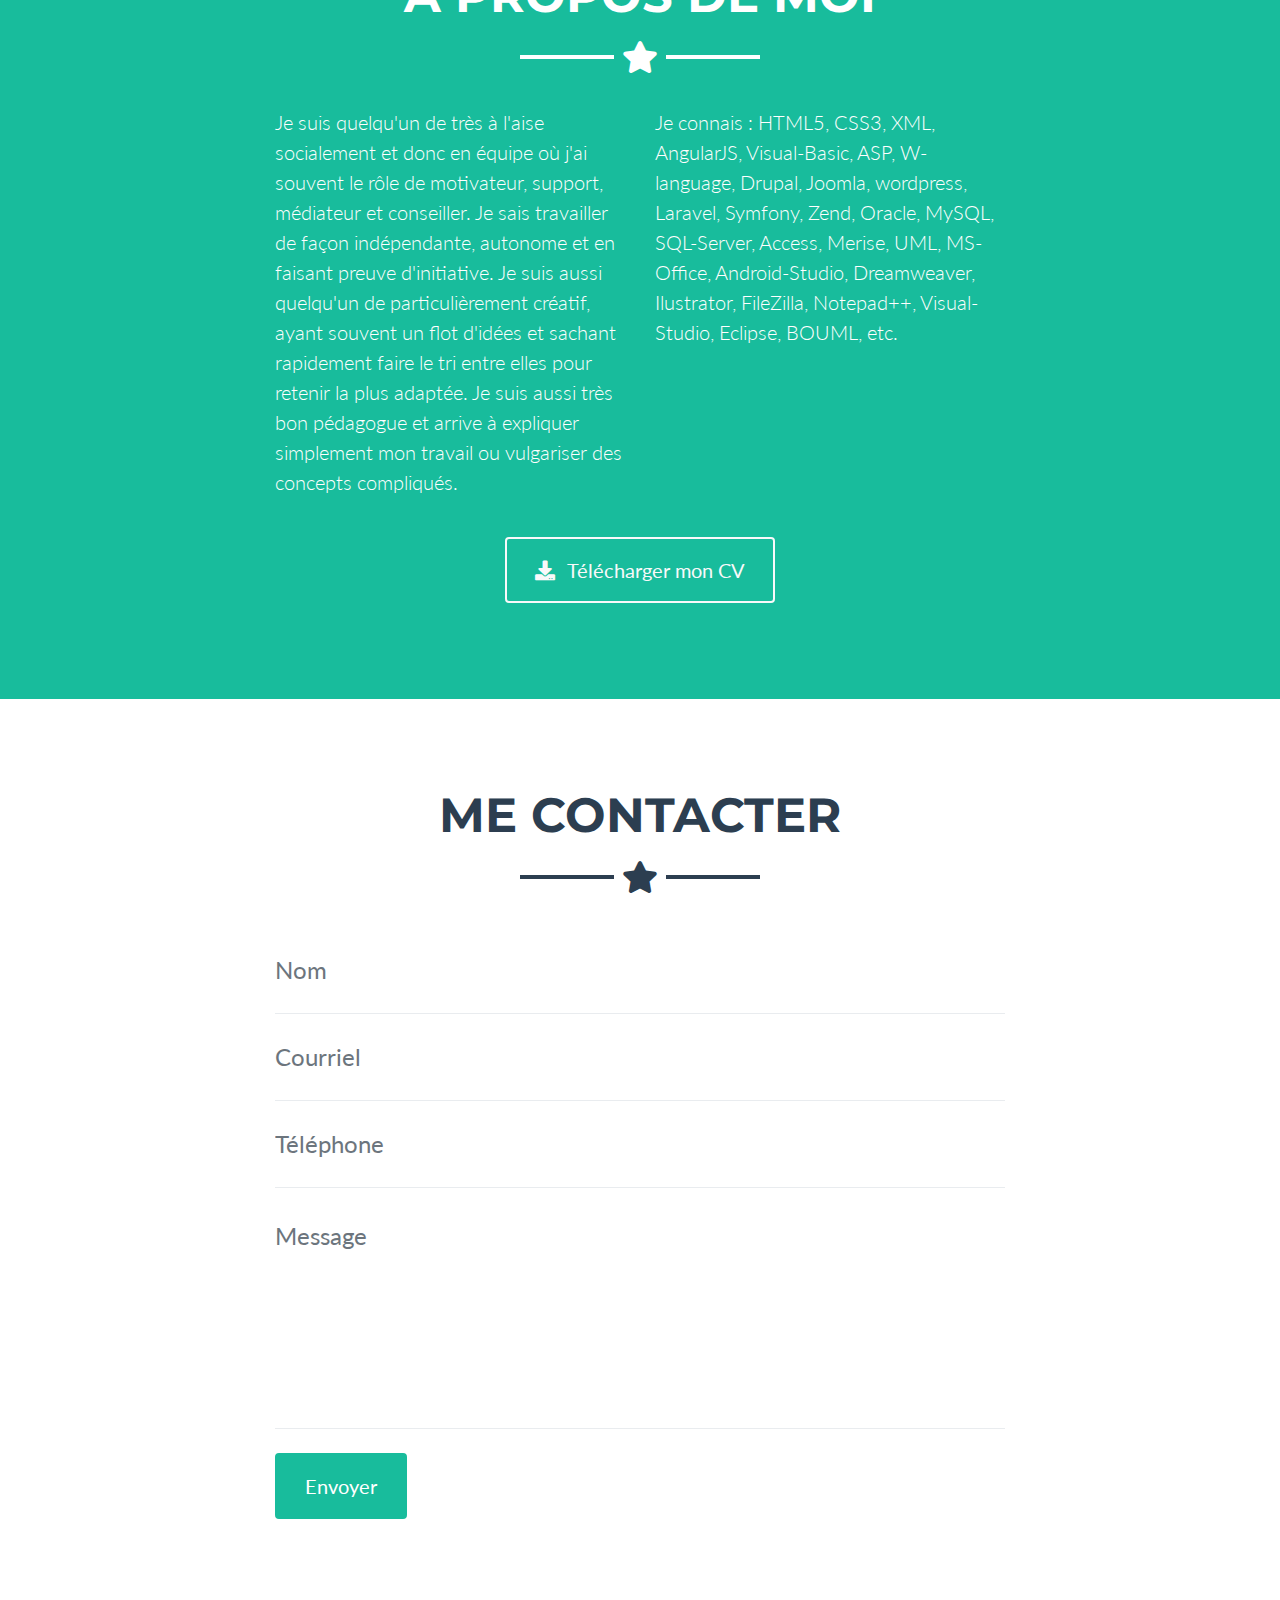
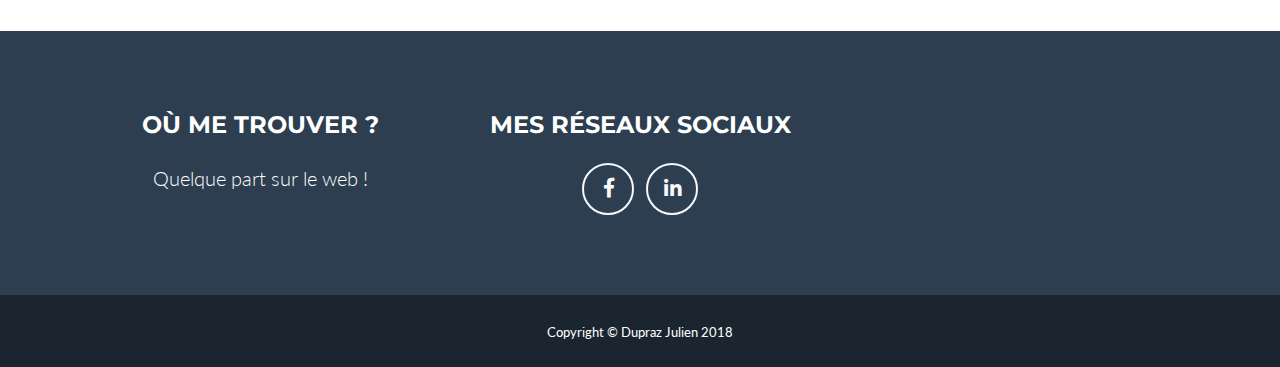
==== commit ce962ef5: "Initial Commit" ====
--- a/index.html
+++ b/index.html
@@ -139,7 +139,7 @@
         <hr class="star-light mb-5">
         <div class="row">
           <div class="col-lg-4 ml-auto">
-            <p class="lead">Je suis quelqu'un de très à l'aise socialement et donc en équipe où j'ai souvent le rôle de créatif, motivateur, support, médiateur et conseiller. Je sais travailler de façon indépendante, autonome - ou même en autarcie - et en faisant preuve d'initiative. Je suis aussi quelqu'un de particulièrement créatif, ayant souvent un flot d'idées et sachant rapidement faire le tri entre elles pour retenir la plus adaptée. Je suis aussi très bon pédagogue et arrive à expliquer simplement mon travail ou vulgariser des concepts compliqués.</p>
+            <p class="lead">Je suis quelqu'un de très à l'aise socialement et donc en équipe où j'ai souvent le rôle de motivateur, support, médiateur et conseiller. Je sais travailler de façon indépendante, autonome et en faisant preuve d'initiative. Je suis aussi quelqu'un de particulièrement créatif, ayant souvent un flot d'idées et sachant rapidement faire le tri entre elles pour retenir la plus adaptée. Je suis aussi très bon pédagogue et arrive à expliquer simplement mon travail ou vulgariser des concepts compliqués.</p>
           </div>
           <div class="col-lg-4 mr-auto">
             <p class="lead">Je connais : HTML5, CSS3, XML, AngularJS, Visual-Basic, ASP, W-language, Drupal, Joomla, wordpress, Laravel, Symfony, Zend, Oracle, MySQL, SQL-Server, Access, Merise, UML, MS-Office, Android-Studio, Dreamweaver, Ilustrator, FileZilla, Notepad++, Visual-Studio, Eclipse, BOUML, etc.</p>
@@ -278,7 +278,7 @@
               <h2 class="text-secondary text-uppercase mb-0">De parcs en parcs - Pour la bibliothèque municipale</h2>
               <hr class="star-dark mb-5">
               <img class="img-fluid mb-5" src="img/portfolio/BM.PNG" alt="">
-              <p class="mb-5">Développement d'un site pour mettre en avant les activités numériques de la bibliothèque municipale. <a href="http://www.mediationbm.ch">Voir le site ici</a> </p>
+              <p class="mb-5">Développement d'un site pour mettre en avant les activités numériques de la bibliothèque municipale.</br><a href="http://www.mediationbm.ch">Voir le site ici</a> </p>
               <a class="btn btn-primary btn-lg rounded-pill portfolio-modal-dismiss" href="#">
                 <i class="fa fa-close"></i>
                 Fermer</a>
@@ -300,7 +300,7 @@
               <h2 class="text-secondary text-uppercase mb-0">Site d'entreprise - Pour Waeber Avocats</h2>
               <hr class="star-dark mb-5">
               <img class="img-fluid mb-5" src="img/portfolio/Waeber.PNG" alt="">
-              <p class="mb-5">Développement d'un site présentant le cabinet, ses avocats, ses activités, ses publications, etc. <a href="https://www.waeberavocats.ch">Voir le site ici</a></p>
+              <p class="mb-5">Développement d'un site présentant le cabinet, ses avocats, ses activités, ses publications, etc.</br><a href="https://www.waeberavocats.ch">Voir le site ici</a></p>
               <a class="btn btn-primary btn-lg rounded-pill portfolio-modal-dismiss" href="#">
                 <i class="fa fa-close"></i>
                 Fermer</a>
@@ -322,7 +322,7 @@
               <h2 class="text-secondary text-uppercase mb-0">Site vitrine - Pour Antoine Preziuso</h2>
               <hr class="star-dark mb-5">
               <img class="img-fluid mb-5" src="img/portfolio/Antoine.PNG" alt="">
-              <p class="mb-5">Développment d'un site vitrine montrant le savoir faire et les technologies utilisés lors de la création de montre de luxe par Antoine Preziuso. <a href="http://www.antoine-preziuso.com/fr/">Voir le site ici</a></p>
+              <p class="mb-5">Développment d'un site vitrine montrant le savoir faire et les technologies utilisés lors de la création de montre de luxe par Antoine Preziuso.</br><a href="http://www.antoine-preziuso.com/fr/">Voir le site ici</a></p>
               <a class="btn btn-primary btn-lg rounded-pill portfolio-modal-dismiss" href="#">
                 <i class="fa fa-close"></i>
                 Femer</a>
